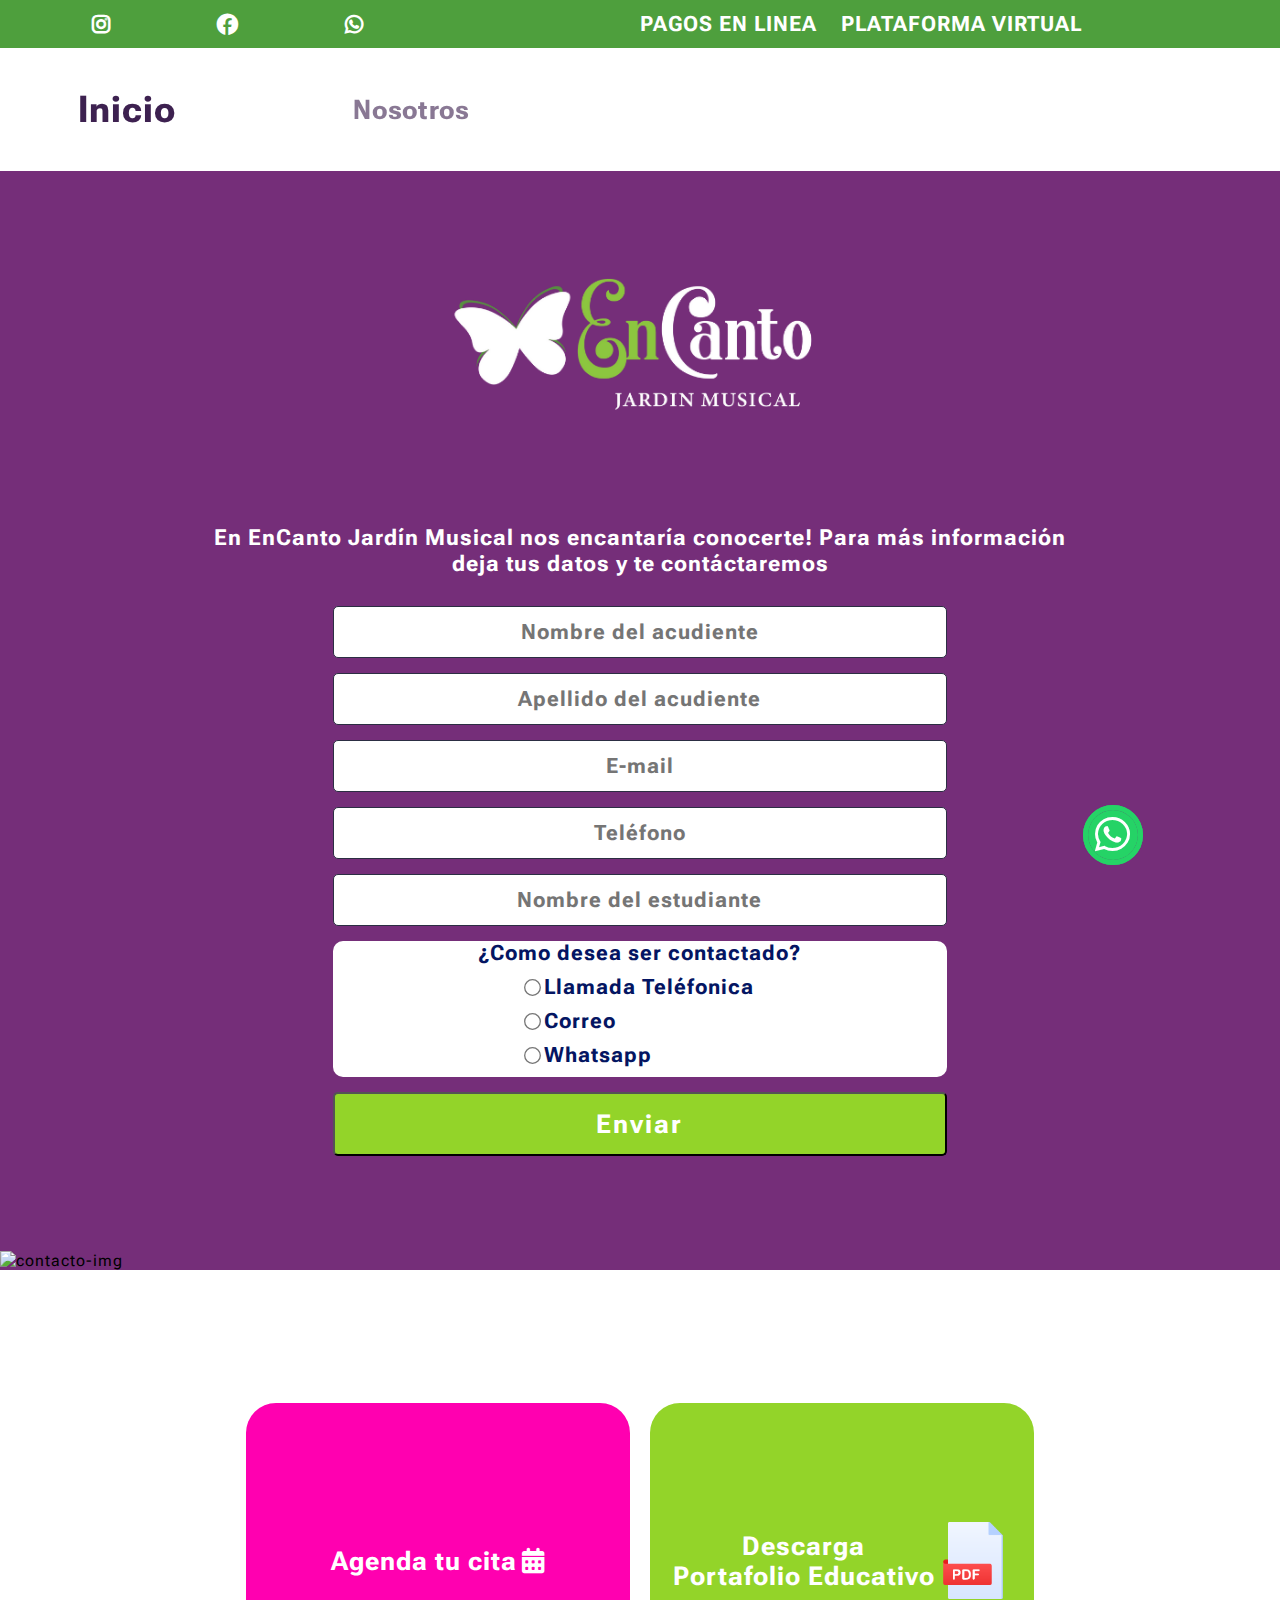
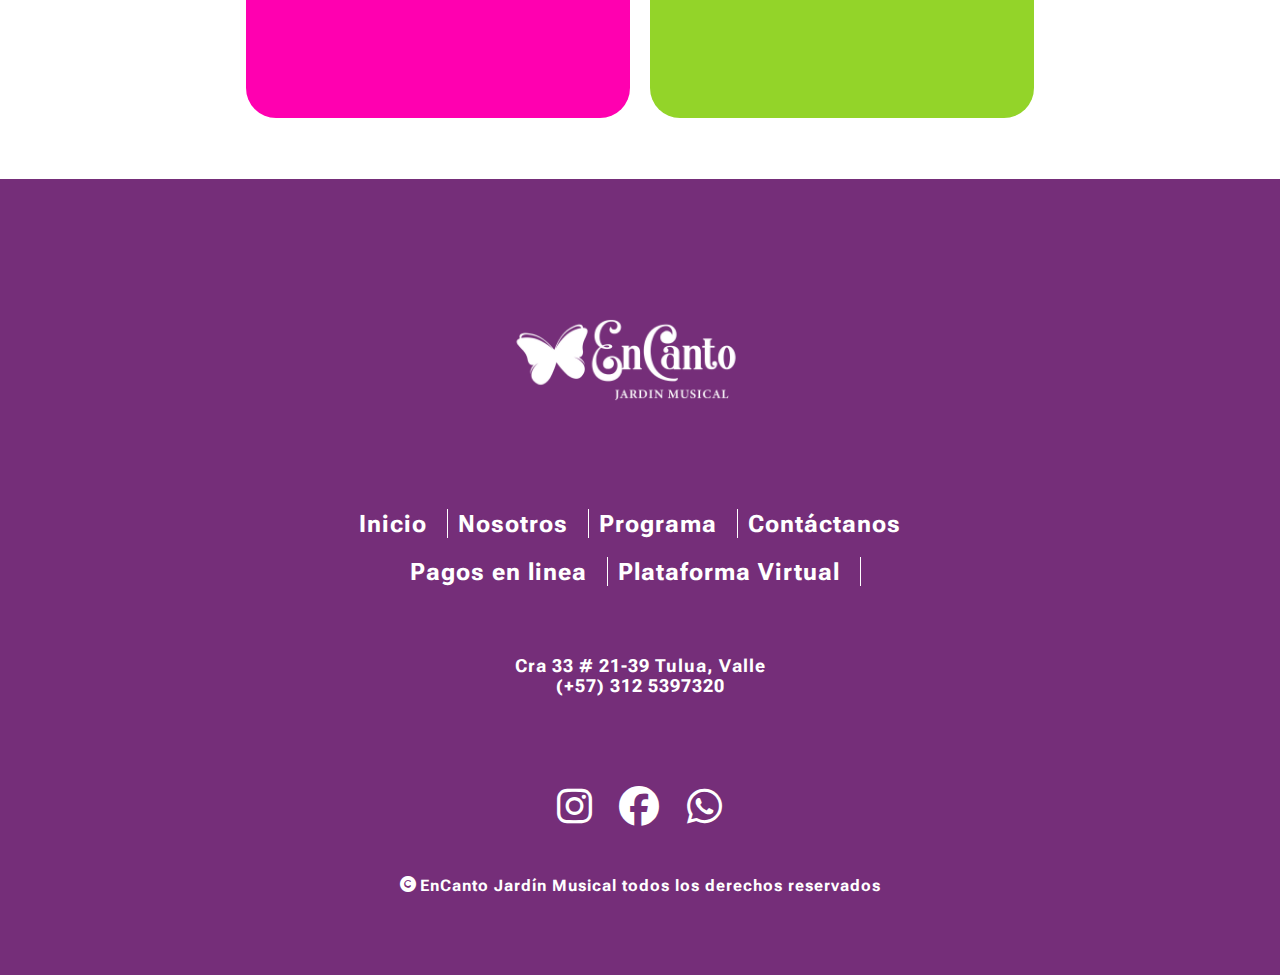
==== contactanos.html @ 1eb014da "addin accent to a few texts" ====
<!DOCTYPE html>
<html lang="en">
<head>
   <meta charset="UTF-8">
   <meta http-equiv="X-UA-Compatible" content="IE=edge">
   <meta name="viewport" content="width=device-width, initial-scale=1.0">
   <title>Contactanos</title>
   <link rel="icon" type="image/png" href="/imgs/icon/a-b-c.png"/>
   <link rel="stylesheet" href="https://cdnjs.cloudflare.com/ajax/libs/font-awesome/6.1.1/css/all.min.css">
   <link rel="stylesheet" href="sytles_menu.css">
</head>
   <body>
      <!-- Header  -->
      <header id="header">
         <div id="burger-menu" class="burger-menu">
            <i id="icon-bars" class="fa-solid fa-bars"></i>
         </div>
         <div class="icons">
            <i class="social-net instagram fa-brands fa-instagram"></i>
            <i class="social-net facebook fa-brands fa-facebook"></i>
            <i class="social-net whatsapp fa-brands fa-whatsapp"></i>
         </div>
         <div class="text-header">
            <a href="https://www.zonapagos.com/basica/" target="_blank">PAGOS EN LINEA</a>
            <a href="/plataforma_virtual.html">PLATAFORMA VIRTUAL</a>
         </div>
      </header>

      <!--Burger Menu  -->
      <div class="burger-container">
         <div class="burger-menu-container">
            <div class="icon-x">
               <i id="icon-x" class="fa-solid fa-xmark"></i>
            </div>
            <div id="img-brg-menu" class="img-brg-menu"></div>
            <div class="menu">
               <ul>
                  <li>
                     <a id="home" href="/">Inicio</a>
                  </li>
                  <li>
                     <a href="/nosotros.html">Nosotros</a>
                  </li>
                  <li>
                     <a href="/programa.html">Programa</a>
                  </li>
                  <li>
                     <a href="/contactanos.html">Contáctanos</a>
                  </li>
               </ul>
            </div>
         </div>
      </div>

      <!-- Whatsapp Btn -->
      <div class="wsp">
         <a id="whatsapp-link" href="" target="_blank">
            <i class="fa-brands fa-whatsapp"></i>
         </a>
      </div>

      <!-- Content -->
      <div class="main-container">
         <!---------- Big menu only for big screens ------->
         <div class="big-menu">
            <ul>
               <li class="bg-li">
                  <a class="bg-menu" href="/">Inicio</a>
               </li>
               <li class="bg-li">
                  <a class="bg-menu" href="/nosotros.html">Nosotros</a>
               </li>
               <li class="bg-li">
                  <a class="bg-menu" href="/programa.html">Programa</a>
               </li>
               <li class="bg-li">
                  <a class="bg-menu" href="/contactanos.html">Contáctanos</a>
               </li>
            </ul>
         </div>
         <!-- ------------------------------------------- -->
         <div class="second-container">
            
            <!-- Contact us Content -->
            <div class="contact-container">
               <div id="contact" class="contact">
                  <div class="img-containter">
                     <div class="logo-image"></div>
                     <p>
                        En EnCanto Jardín Musical nos encantaría conocerte!
                        Para más información deja tus datos y te contáctaremos
                     </p>
                  </div>
                  <div id="modal-container" class="hide-modal modal-container">
                     <div class="modal">
                        El formulario se ha enviado exitosamente!
                        <i id="close-modal" class="fa-solid fa-circle-xmark"></i>
                     </div>
                  </div>
                  <form id="form-contact" method="post">
                     <input type="hidden" name="_captcha" value="false">
                     <input class="data-input" type="text" name="Nombre del acudiente" placeholder="Nombre del acudiente">
                     <input class="data-input" type="text" name="Apellido del acudiente" placeholder="Apellido del acudiente">
                     <input class="data-input" type="email" name="Email" placeholder="E-mail">
                     <input class="data-input" type="text" name="Teléfono" placeholder="Teléfono">
                     <input class="data-input" type="text" name="Nombre del estudiante" placeholder="Nombre del estudiante">
                     <div class="how-to-contact">
                        <label class="label-contact" name="label-contact">¿Como desea ser contactado?</label>
                        <div class="options-container">
                           <ul>
                              <li>
                                 <input type="radio" name="contatarme via" value="Llamada Teléfonica">
                                 <span>Llamada Teléfonica</span>
                              </li>
                              <li>
                                 <input type="radio" name="contatarme via" value="Correo">
                                 <span>Correo</span>
                              </li>
                              <li>
                                 <input type="radio" name="contatarme via" value="Whatsapp">
                                 <span>Whatsapp</span>
                              </li>
                           </ul>
                        </div>
                     </div>
                     <button >Enviar</button>
                  </form>
                  <div class="img2-container">
                     <img src="/imgs/concatanos_imgs/contacto.png" alt="contacto-img">
                  </div>
               </div>
               <div class="btns-container">
                  <div id="schedule-date" class="schedule-date">
                     <a href="https://encanto.nececitas.com" target="_blank">
                        Agenda tu cita
                        <i class="fa-solid fa-calendar-days"></i>
                     </a>
                  </div>
                  <div class="sec-protocol">
                     <a id="pdf-link" class="manual" target='_blank' href="">
                        Descarga <br> Portafolio Educativo
                        <img class="manual pdf" src="/imgs/pdf.png" alt="pdf-img">
                     </a>
                  </div>
               </div>
            </div>

            <footer>
               <div class="logo-footer-cont">
                  <img class="logo-footer" src="imgs/logo_blanco.png" alt="logo">
               </div>
               <div class="menu-footer">
                  <a href="/">Inicio</a>
                  <div class="separator"></div>
                  <a href="/nosotros.html">Nosotros</a>
                  <div class="separator"></div>
                  <a href="/programa.html">Programa</a>
                  <div class="separator"></div>
                  <a href="/contactanos.html">Contáctanos</a>
               </div>

               <div class="options">
                  <a target="_blank" href="https://www.zonapagos.com/">Pagos en linea</a>
                  <div class="separator"></div>
                  <a href="/plataforma_virtual.html">Plataforma Virtual</a>
                  <div class="separator"></div>
               </div>

               <div class="address">
                  <p>Cra 33 # 21-39 Tulua, Valle<br>(+57) 312 5397320</p>
               </div>

               <div class="social">
                  <div class="social-icons">
                     <i class="social-net instagram fa-brands fa-instagram"></i>
                     <i class="social-net facebook fa-brands fa-facebook"></i>
                     <i class="social-net whatsapp fa-brands fa-whatsapp"></i>
                  </div>
               </div>

               <div class="copyright">
                  <i class="fa-solid fa-copyright"></i>
                  <span>EnCanto Jardín Musical todos los derechos reservados</span>
               </div>
            </footer>

         </div>
      </div>

      <script>
         //Reading a PDF document 
         const divPdf = document.getElementsByClassName('sec-protocol')[0]
         const pdfLink = document.getElementById('pdf-link')

         fetch('/manual/PortafolioEncanto.pdf') .then(result => result.blob()) .then(pdf => {
         pdfLink.href= URL.createObjectURL(pdf)
         })

         divPdf.addEventListener('click', (e) => {
            const element = e.target
            if(element.classList.contains('manual')){
               pdfLink.click()
            }
         })

         //Send form by mail
         const form = document.getElementById('form-contact')
         const url = 'https://formsubmit.co/ea1b3a4003d31f85661ca395d39818d4'
         const modalWind = document.getElementById('modal-container')
         const closeIcon = document.getElementById('close-modal')

         closeIcon.addEventListener('click', () => {
            gsap.to(".modal-container", {opacity: 0, ease: "slow(0.7, 0.7, false)", duration:1})

            setTimeout(() => {
               modalWind.classList.add('hide-modal') //For Allow to run the above gsap animation
            },2000)
         })

         form.addEventListener('submit', (e) => {
            e.preventDefault()
            const formToSend = new FormData(form)
            const inputs = Array.from(form.querySelectorAll('.data-input')) 
            const valInput1 = inputs[0].value
            const valInput2 = inputs[1].value
            const valInput3 = inputs[2].value
            const valInput4 = inputs[3].value
            const valInput5 = inputs[4].value

            if (valInput1 === '' || valInput2 === '' || valInput3 === '' || valInput4 === '' || valInput5 === ''){
               alert('Debe completar todos los campos del formulario')
            }else{
               fetch(url, {method:'POST', body:formToSend})
               form.reset()
               modalWind.classList.remove('hide-modal')
               gsap.to(".modal-container", {opacity: 1, ease: "slow(0.7, 0.7, false)", duration:1})
               return false
            }
         })
      </script>

      <script src="https://cdnjs.cloudflare.com/ajax/libs/gsap/3.9.1/gsap.min.js"></script>
      <script src="script_menu.js"></script>
   </body>
</html>
---- sytles_menu.css ----
@import url('https://fonts.googleapis.com/css2?family=Roboto&family=Roboto+Flex:opsz,wght@8..144,200&display=swap');

*{
    margin: 0;
    padding: 0;
    box-sizing: border-box;
    font-family: 'Roboto Flex', sans-serif;
    letter-spacing: 1px;
}


/* Header */

header{
    width: 100%;
    padding: 10px;
    background-color: #4E9F3D;
    display: flex;
    justify-content: space-around;
    align-items: center;
}


header .icons i{
    font-size: 0.8em;
    margin-right: 5px;
    font-weight: bold;
    color: white;
    transition: all 0.3s;
}


.text-header{
    width: 60%;
    display: flex;
    justify-content: space-between;
    flex-wrap: wrap;
}

.icons{
    display: flex;
    justify-content: space-around;
    width: 30%;
}

.text-header a{
    margin-right: 10px;
    margin-left: 10px;
    padding: 2px;
    font-size: 0.6em;
    color: white;
    font-weight: bold;
    transition: all 0.3s;
}


header .icons, header .text-header, header .burger-menu:hover{
    cursor: pointer;
}

/* Big Menu only for big screens */

.big-menu{
    width: 100%;
    margin-top:40px;
    margin-bottom:40px;
    display: flex;
    justify-content:center;
    display: none;
}

.big-menu ul{
    width: 100%;
    display: flex;
    justify-content: space-around;
    list-style: none;
}

.big-menu ul li a{
    font-size: calc(1.5em + 1vw);
    font-weight: bold;
    color: #230338;
    opacity: 0;
}

.big-menu ul li {
    position: relative;
    display: inline-block;
    transform: scale(0);

}

.big-menu ul li:after {
    content: "";
    position: absolute;
    left:0;
    top: 100%;
    width: 0;
    height: 2px;
    background-color: #A91079;
    transition: width .5s ease-in-out;
}

.big-menu ul li:hover:after {
    width: 100%;
}

.big-menu ul li a:hover {
    color: #A91079;
}


/* Burger Menu */

.burger-menu{
    width: 10%;
}

.burger-menu > i{
    font-size: 1em;
    margin-right: 10px;
    font-weight: bold;
    color: white;
}

.burger-container{
    width: 90%;
    min-height: 100vh;
    display: flex;
    justify-content:center;
    align-items:center;
    position:fixed;
    z-index: 20;
    top:0;
    transform: translateX(-100%)
}

.burger-menu-container{
    width: 100%;
    height: 100vh;
    background-color: white;
}

.icon-x {
    width: 100%;
    font-size: 2.5em;
    padding-right:15px;
    display: flex;
    justify-content: flex-end;
}

.img-brg-menu{
    width: 100%;
    height: 10em;
    background-image: url(/imgs/logo.png);
    background-size: contain;
    background-repeat: no-repeat;
    background-position: center center;
}

.menu{
    width:100%;
}

.menu ul {
    list-style: none;
}

.menu ul li a {
    margin-left: 40px;
    font-size: 1.7em;
    font-weight: 600;
    color: #4D4C7D;
}

.menu ul li{
    margin-top: 20px;
}

/* Whatsapp Button */
.wsp{
    display: flex;
    justify-content: center;
    align-items: center;
    height: 50px;
    width: 50px;
    background-color: #25D366;
    border-radius: 50%;
    text-align: center;
    font-size: 40px;
    position: fixed;
    top: 90%;
    left: 85%;
    z-index: 10;
}


a:link, a:visited, a:active{
    color: white;
    text-decoration: none;
    cursor:pointer;
    z-index: 1;  
}

.wsp::before, .wsp::after {
    content:"";
    position:absolute;
    top: 50%;
    left: 50%;
    transform:translate(-50%, -50%);
    width: 50px;
    height: 50px;
    border: 5px solid #25D366;
    border-radius: 50%;
    animation: latido linear 3s infinite;
}

.wsp a:hover{
    color: black;
}

.wsp::after {
    animation-delay: -1.5s;
}

@keyframes latido {
    0% { width:50px; height:50px; border: 3px solid #25D366; }
    100% { width:70px; height:70px; border: 10px solid transparent; }
}


/* main container */

.main-container{
    display: flex;
    justify-content:center;
    align-items: flex-start;
    flex-wrap: wrap;
    width: 100vw;
    height: 100vh;
}



/* Second-container */

.second-container {
    width: 100%;
    height: 100%;
    display: flex;
    justify-content: center;
    align-items: center;
    flex-wrap: wrap;
}



/* Banner */

.banner {
    width: 100%;
    object-fit: contain;
    margin-bottom: 70px;
}


/*------------------ About Us HTML file -----------------------*/


.about-container {
    width: 100%;
    display: flex;
    justify-content:center;
    flex-wrap: wrap;
    margin-top: 90px;
}

.about-container img{
    width: 100%;
    object-fit: contain;
    margin-bottom: 100px;

}

/*---------------------- Programs HTML file --------------------*/

.program-container{
    width: 100%;
    display: flex;
    justify-content:center;
    flex-wrap: wrap;
}

/* Image */

.program-container img{
    margin-top: 80px;
    width: 100%;
    object-fit: contain;
    margin-bottom: 80px;
}

/* Acordion menu */

.accordion-menu{
    width: 100%;
    display: flex;
    justify-content:center;
    align-items:center;
    flex-wrap: wrap;
}

.accordion{
    height: 40px;
    transition: 0.4s;
    border: none;
    outline: none;
    font-size: 1em;
    font-weight: bold;
    margin-bottom: 10px;
    display:flex;
    align-items:center;
    width: 90%;
    border-radius: 10px;
    color: white;
    background-color: #a81daf;
    cursor: pointer;
}


.accordion-menu .active-btn{
    background-color: #93d429;
    color: white;
}

.panel {
    background-color: white;
    max-height: 0;
    overflow: hidden;
    transition: max-height 0.5s ease-out;
    margin-bottom: 20px;
    display: flex;
    justify-content:center;
}

.panel p{
    width: 80%;
    color: #7a7a7a;
}

.accordion i {
    margin-right: 5px;
    margin-left: 5px;
}

/* Images in columns */

.col-imgs{
    margin-top: 50px;
    width: 100%;
    display: flex;
    align-items: center;
    flex-direction: column;
    margin-bottom: 150px;

}

.col-imgs img, .col-imgs video {
    max-width: 30em;
    max-height: 30em;
    width: 70%;
    height: 70%;
    object-fit: cover;
    margin-bottom: 30px;
    border-radius: 30px;
}


/*--------------------------------- Contact us --------------------------------------*/

.contact-container{
    width: 100%;
    display: flex;
    justify-content:center;
    flex-wrap: wrap;
}

/* logo and paragrh */
.contact{
    width: 100%;
    min-height: 40vh;
    display: flex;
    justify-content:center;
    flex-wrap: wrap;
    margin-bottom: 80px;
    position: relative;
    background-color: #752e79;
}

.img-containter{
    width: 100%;
    display: flex;
    justify-content:center;
    align-items: center;
    flex-direction: column;
    margin-bottom: 30px;

}

.logo-image{
    width: 65%;
    background-image: url(/imgs/concatanos_imgs/logo_contactanos.png);
    background-repeat: no-repeat;
    background-position:center center;
    background-size:cover;
    height:calc(15em + 1vw);
}

.img-containter p{
    width: 70%;
    color: white;
    font-weight: bold;
    text-align: center;
    font-size:calc(0.6em + 1vw);
}


/* form contact */
.contact form{
    width: 80%;
    display: flex;
    align-items: center;
    flex-direction: column;
    margin-bottom: 50px;
}

.contact form input{
    margin-bottom: 15px;
    color: #041562;
    font-weight: bold;
    font-size: calc(0.5em + 1vw)
}

form button{
    width: 80%;
    height: 3em;
    border-radius: 5px;
    background-color: #93d429;
    color: white;
    font-size: calc(0.8em + 1vw);
    font-weight: bold;
    letter-spacing: 2px;
    cursor: pointer;
}

.contact form .data-label{
    font-size: calc(3em + 4vw);
    font-weight: bold;
    color: #3E497A;
    text-align: center;
}

.data-input{
    width: 80%;
    height: 3em;
    text-align: center;
    background-color: white;
    border-radius: 5px;
    border: 1.5px solid #2C2E43;
}

.data-input:focus{
    background-color: #E8E6E6;
    color: #2C2E43;
}

.how-to-contact{
    width: 80%;
    background-color: white;
    border-radius: 10px;
    margin-bottom: 15px;
    display: flex;
    align-items:center;
    flex-direction: column;
}

.options-container{
    width: 90%;
    display: flex;
    flex-direction: column;
    align-items:center;
    margin-top: 10px;
}

.options-container ul{
    list-style: none;
}

.options-container ul li span, .how-to-contact .label-contact{
    font-size: calc(0.5em + 1vw);
    font-weight: bold;
    color: #041562;
} 

input[type='radio'] { 
    transform: scale(1); 
}

/* Modal Window */

.modal-container{
    display: flex;
    justify-content:center;
    align-items:center;
    background-color: rgba(0,0,0,0.8);
    width:100vw;
    height:100%;
    position: fixed;
    z-index: 20;
    top: 0;
    left: 0;
    opacity: 0;
    
}
.modal{
    max-width: 80%;
    height: 40%;
    background-color:white;
    padding: 20px;
    font-size: calc(1em + 1vw);
    display:flex;
    justify-content:center;
    align-items:center;
    flex-direction:column;
    border-radius: 40px;
    font-weight: bold;
    color: #064663;
}

.modal i{
    margin-top: 40px;
    font-size: calc(1.7em + 1vw);
    cursor: pointer;
    color: red;
}

.hide-modal{
    display: none;
}


/* Second image */
.img2-container {
    margin-top: calc(2em + 1vw);
    width: 100%;
}

.img2-container img{
    width: 100%;
}

/* schedule date */

.btns-container{
    width: 100%;
    display: flex;
    justify-content:center;
    flex-wrap: wrap;
    margin-bottom: calc(3em + 1vw);
    margin-top: calc(1em + 1vw);
}

.schedule-date{
    display: flex;
    justify-content:center;
    align-items:center;
    width: 100%;
    height: 5vh;
    text-align: center;
    margin-top: 25px;
}

.schedule-date a{
    width: 95%;
    height: 6vh;
    border-radius: 10px;
    background-color: #FF00B0;
    text-decoration: none;
    display: flex;
    justify-content:center;
    align-items:center;
    color: white;
    font-weight: bold;
    font-size: calc(0.8em + 1vw)
}

.schedule-date a i{
    margin-left: 5px;
}

/* security protocol */

.sec-protocol{
    display: flex;
    justify-content:center;
    align-items:center;
    flex-wrap: wrap;
    width: 95%;
    height: 35vh;
    text-align: center;
    margin-top: 25px;
    position: relative;
}

.sec-protocol a{
    width: 100%;
    height: 100%;
    border-radius: 10px;
    background-color: #93D429;
    text-decoration: none;
    display: flex;
    justify-content:center;
    align-items:center;
    flex-wrap: wrap;
    color: white;
    font-weight: bold;
    font-size: calc(0.8em + 1vw);
    padding:10px;
}

.sec-protocol .pdf{
    width: 3em;
    height: 3em;
    cursor: pointer;
}

.sec-protocol .logo{
    width: 8em;
    height: 6em;
    margin-left: 5px;
    cursor: pointer;

}

/*--------------------------- plataforma virtual ----------------------------*/

.virtual-container{
    width: 100%;
    display: flex;
    justify-content: center;
    flex-wrap: wrap;
}

.virtual-logo{
    width: 100%;
    display: flex;
    justify-content:center;
    align-items: center;
    flex-direction: column;
}

.virtual-logo img {
    max-width: 70%;
    object-fit: contain;
    margin-top: 50px;
}

.paragraph-container{
    width: 100%;
    text-align: center;
    font-size: calc(0.7em + 1vw);
    font-weight: bold;
    margin-bottom: 40px;
}

.apps-logo{
    width: 100%;
    display:flex;
    justify-content:center;
    margin-bottom: 50px;

}

.apps-logo #googleplay{
    width: 50%;
    display:flex;
    justify-content:center;
}


.apps-logo #appstore{
    width: 50%;
    display:flex;
    justify-content:center;
}

.apps-logo img{
    width: 80%;
}

.img-cuaderno-rojo{
    width: 100%;
    display:flex;
    justify-content:center;
    margin-bottom: 90px;
}

.img-cuaderno-rojo img{
    max-width: 95%;
}

.videos-cuaderno-rojo{
    width: 100%;
    display: flex;
    justify-content:center;
    flex-wrap: wrap;
}

.videos-cuaderno-rojo video{
    width: 80%;
    margin-bottom: 100px;
}

/* Footer */

footer {
    width: 100%;
    min-height:40vh;
    background-color: #752e79;
    display: flex;
    flex-wrap: wrap;
    justify-content:center;
}


.logo-footer-cont{
    width: 100%;
    display: flex;
    justify-content:center;
    align-items:center;
    margin-top: 50px;
}

.logo-footer{
    width: calc(25em + 5vw);
    height: auto;
}


.menu-footer{
    width: 100%;
    display: flex;
    justify-content: center;
    align-items: flex-end;
    flex-wrap: wrap;
}

.menu-footer a{
    text-decoration: none;
    margin-top: 20px;
    color: white;
    font-size: calc(0.7em + 1vw);
    font-weight: bold;
    margin-right: 20px;
}

.menu-footer a:hover{
    color: #9eff00;
}

.options{
    width: 100%;
    display: flex;
    justify-content: center;
    align-items: flex-end;
    flex-wrap: wrap;
}

.options a{
    text-decoration: none;
    margin-top: 20px;
    color: white;
    font-size: calc(0.7em + 1vw);
    font-weight: bold;
    margin-right: 20px;
}

.options a:hover{
    color: #9eff00;
}

.address{
    width: 100%;
    margin-top: 70px;
    margin-bottom: 40px;
    color: white;
    font-size: calc(0.3em + 1vw);
    font-weight: bold;
    text-align: center;
    display: flex;
    justify-content:center;
}

.separator{
    height: calc(1em + 1vw);
    border-left: 1px solid white;
    margin-right: 10px;
}


.social{
    width: 100%;
    display: flex;
    justify-content: center;
    margin-top: 50px;
    margin-bottom: 50px;
    font-size: 1.5em;
    color: white;
}

.social-icons{
    width: 40%;
    display: flex;
    justify-content: space-around;
}


.social i:hover{
    color: #9eff00;
    cursor: pointer;
}

.copyright{
    display: flex;
    justify-content:center;
    margin-bottom: 80px;
    width: 90%;
    font-size: calc(0.5em + 1vw);
    font-weight: bold;
    color: white;
}

.copyright i{
    margin-right: 3px;
    font-size: calc(0.5em + 1vw);
}

/*------------------------- Responsive Design by means media queries ---------------------------------------*/

@media screen and (min-width: 801px) {
    
    /*------------- Header ---------------------------*/
    header .icons i{font-size: calc(0.5em + 1vw);}
    .text-header{justify-content: center;}
    .text-header a{font-size:calc(0.5em + 1vw);}
    .burger-menu{display: none;}

    .icons i:hover{
        color: #ffe500;
        transform:scale(1.5);
    }

    .text-header a:hover{
        color: #ffe500;
    }
    
    /*--------------- acordion -------------------------------*/ 
    .accordion{
        height: calc(2em + 1vh);
        font-size: calc(0.6em + 1vw);
        width: 82%;
    }

    .accordion i{
        margin-left: 30px;
    }
    
    .accordion-menu{
        margin-top: 80px;
        margin-bottom: 80px;
    }

    /*--------------- col-imgs -------------------------------*/ 

    .col-imgs{
        margin-top: 90px;
        width: 85%;
        justify-content:center;
        flex-direction: row;
        flex-wrap: wrap;
        flex: 1 1 1;    
    }
    
    .col-imgs img, .col-imgs video {
        max-width: 20em;
        max-height: 20em;
        margin-right: 30px;
    }

    /*--------------- contact us -------------------------------*/ 
    .contact form{width: 60%;}    
    .data-input{height: 2.5em;}
    form button{height: 2.5em;}
    input[type='radio'] {transform: scale(1.3);}
    .logo-image{
        width:50%;
        margin-top: 50px;
        margin-bottom: 50px;
    }

    /*----------- Schedule date ----------------------*/
    .schedule-date{
        width: 30%;
        height: 35vh;
        margin-right: 10px;
    }

    .schedule-date a{
        width: 100%;
        height: 100%;
        border-radius: 30px;
    }

    /*----------- sec-protocol -----------------------*/

    .sec-protocol{
        width: 30%;
        margin-left: 10px;
        border-radius: 20px;
    }

    .sec-protocol a {
        width: 100%;
        border-radius: 30px;
    }

    /*--------------- plataforma virtual -------------------------------*/ 

    .apps-logo img{
        width: 45%;
    }

    /*--------------- footer -------------------------------*/ 

    .logo-footer{
        width: calc(25em + 5vw);
        height: auto;
    }

    .logo-footer-cont p{font-size: calc(1em + 1vw);}

    .big-menu{display:block;}

    .social{font-size: 2.5em;}
    .social-icons{width:15%;}
    
    .copyright i{font-size: calc(0.2em + 1vw);}
    
    .copyright{font-size: calc(0.2em + 1vw);}

}
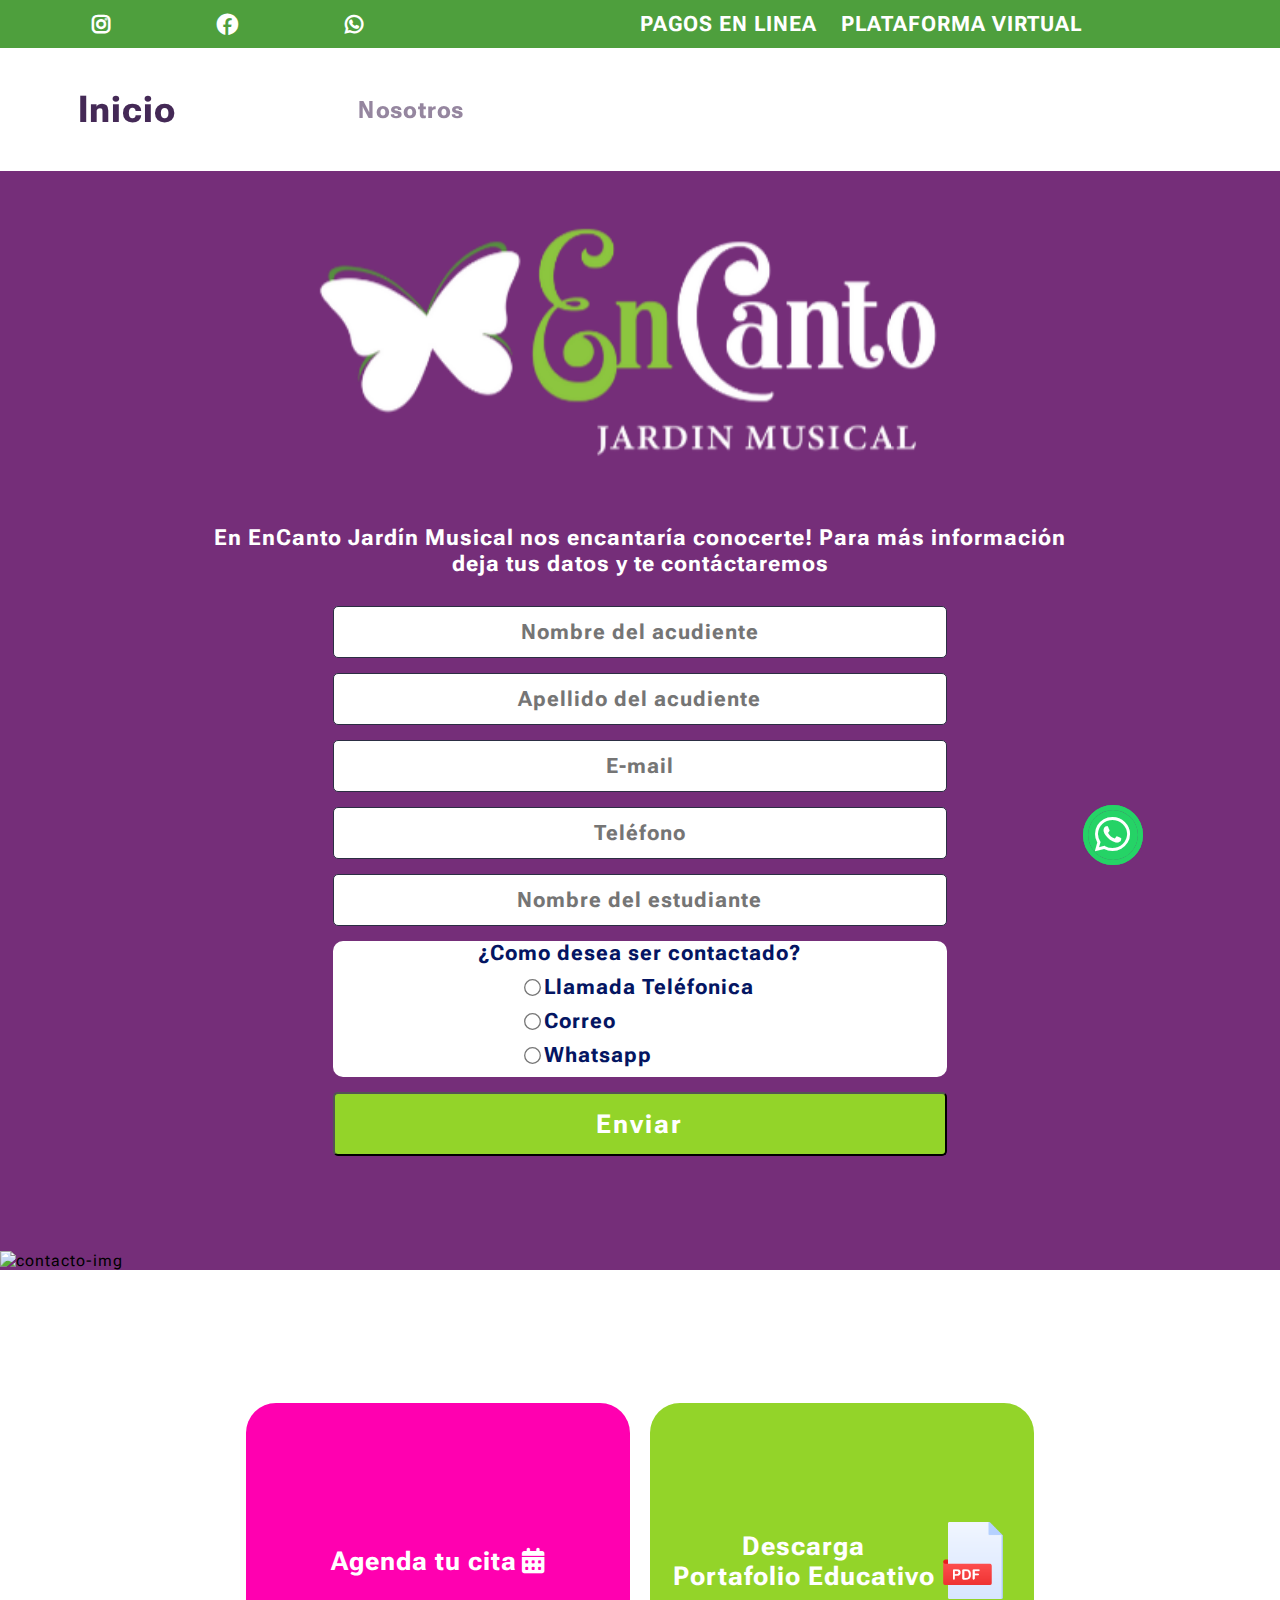
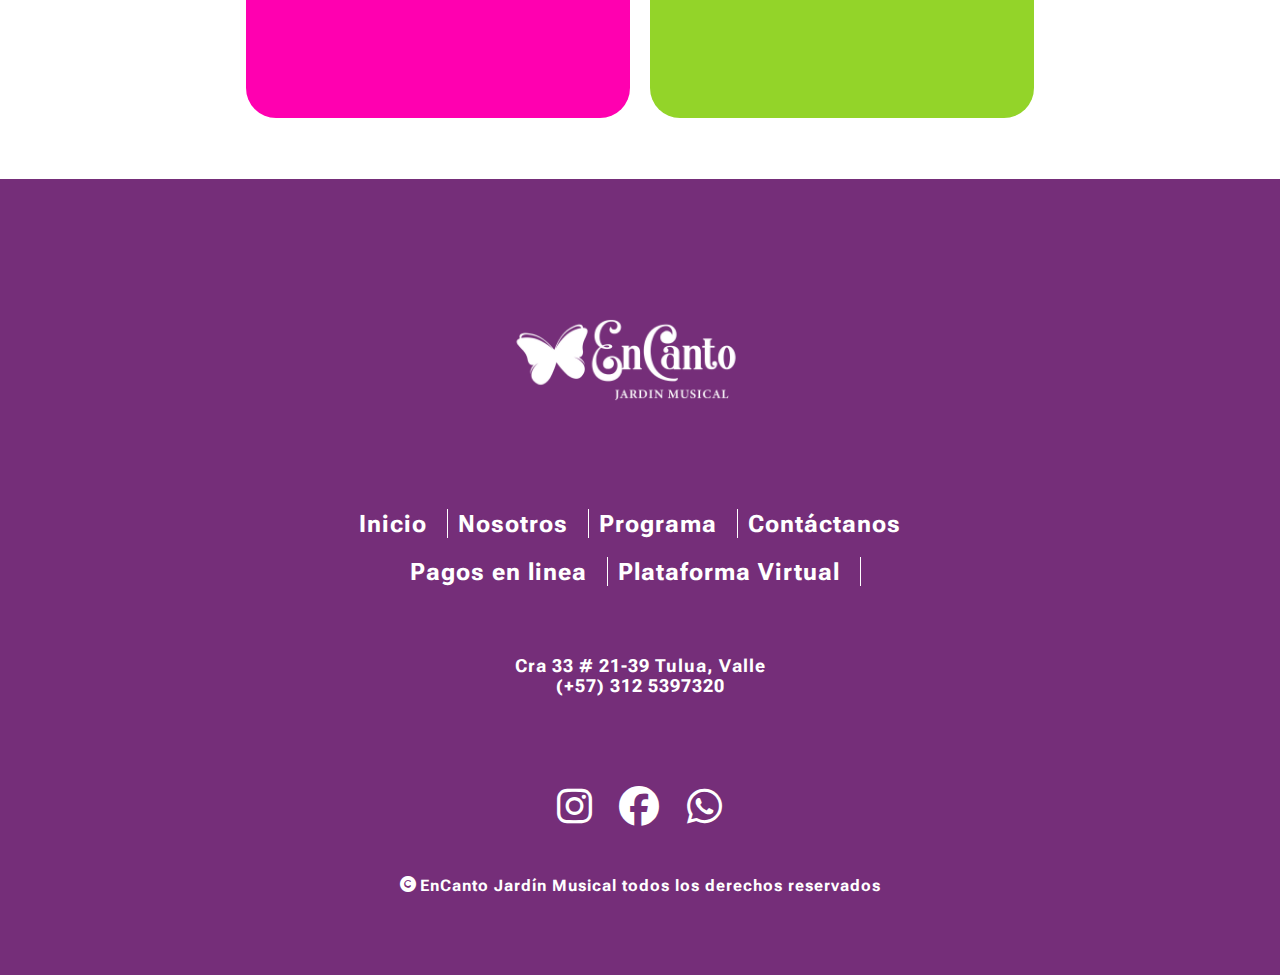
==== commit e211a026: "adding some animations part2" ====
--- a/contactanos.html
+++ b/contactanos.html
@@ -126,7 +126,7 @@
                      <button >Enviar</button>
                   </form>
                   <div class="img2-container">
-                     <img src="/imgs/concatanos_imgs/contacto.png" alt="contacto-img">
+                     <img class="contacto-img" src="/imgs/concatanos_imgs/contacto.png" alt="contacto-img">
                   </div>
                </div>
                <div class="btns-container">
@@ -240,7 +240,35 @@
       </script>
 
       <script src="https://cdnjs.cloudflare.com/ajax/libs/gsap/3.9.1/gsap.min.js"></script>
+      <script src="https://unpkg.com/scrollreveal"></script> 
       <script src="script_menu.js"></script>
+      <script>
+         //Animating logo image
+         gsap.fromTo('.logo-image', {scale:2.5}, {scale:1, duration:3})
+
+         //Animating image using scrollreveal
+         ScrollReveal().reveal('.contacto-img', { delay: 1300 })
+
+         //Animating boxes whit rotation
+         const susukiPhrase = document.getElementById('susuki-ph')
+
+         const observer2 = new IntersectionObserver(anim_susuki, {threshold: 1})
+
+         observer2.observe(susukiPhrase)
+
+         function anim_susuki ( entries, observer ) {
+            entries.forEach(( entry ) => {
+               if (entry.isIntersecting) {
+                     // console.log(`This element was intercepted ${entry}`)
+                     setTimeout(() => {
+                        gsap.to(susukiPhrase, {scale: 1, ease: "slow(0.7, 0.7, false)", duration: 2})
+                     }, 500)
+                  observer.unobserve(susukiPhrase) //stop to observe the element strong in order to execute the callback only once
+               }
+            })
+         }
+
+      </script>
    </body>
 </html>
 
--- a/sytles_menu.css
+++ b/sytles_menu.css
@@ -251,6 +251,7 @@
     justify-content: center;
     align-items: center;
     flex-wrap: wrap;
+    /* overflow: hidden; */
 }
 
 
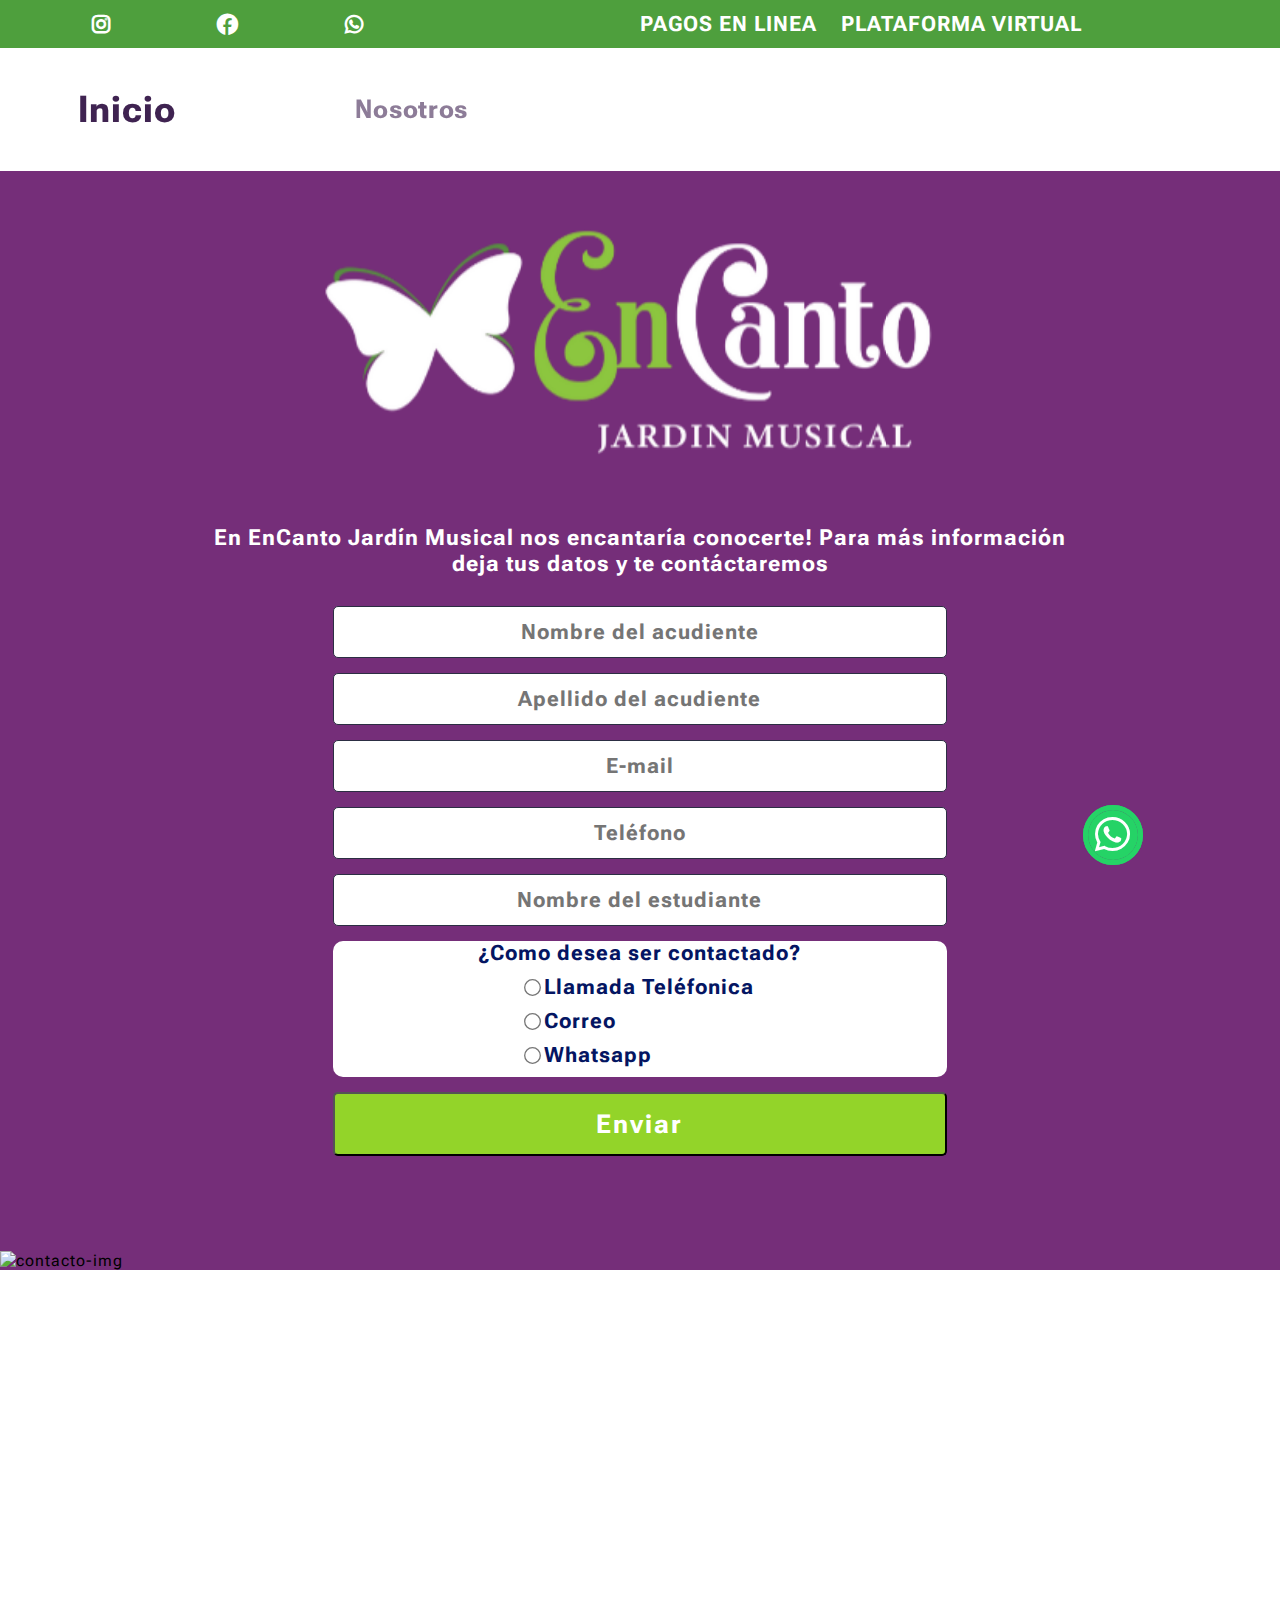
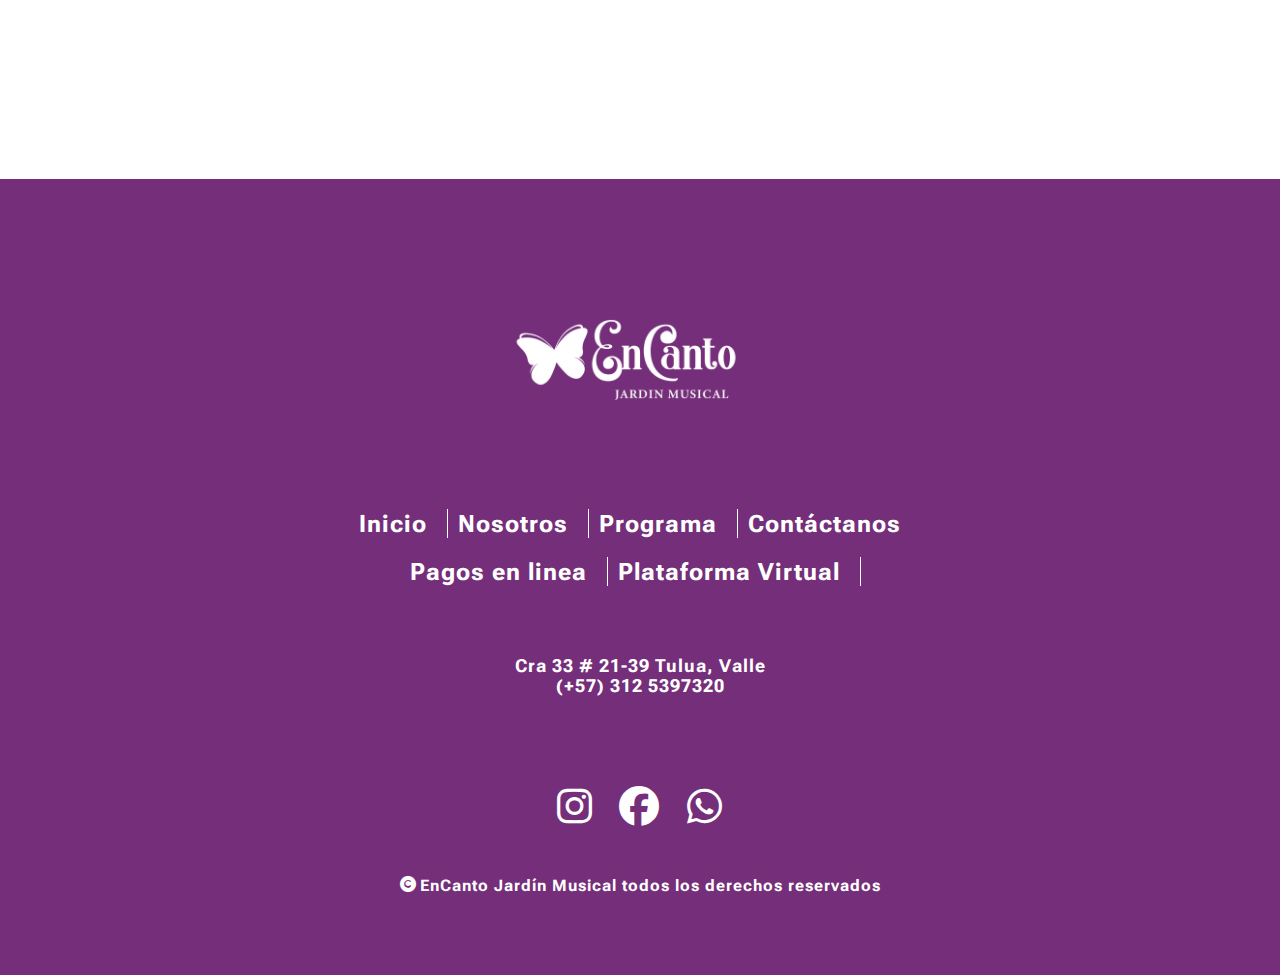
==== commit 09d238e3: "adding animations part3" ====
--- a/contactanos.html
+++ b/contactanos.html
@@ -130,13 +130,13 @@
                   </div>
                </div>
                <div class="btns-container">
-                  <div id="schedule-date" class="schedule-date">
+                  <div id="schedule-date" class="schedule-date box">
                      <a href="https://encanto.nececitas.com" target="_blank">
                         Agenda tu cita
                         <i class="fa-solid fa-calendar-days"></i>
                      </a>
                   </div>
-                  <div class="sec-protocol">
+                  <div id="sec-protocol" class="sec-protocol box">
                      <a id="pdf-link" class="manual" target='_blank' href="">
                         Descarga <br> Portafolio Educativo
                         <img class="manual pdf" src="/imgs/pdf.png" alt="pdf-img">
@@ -145,7 +145,7 @@
                </div>
             </div>
 
-            <footer>
+            <footer id="footer">
                <div class="logo-footer-cont">
                   <img class="logo-footer" src="imgs/logo_blanco.png" alt="logo">
                </div>
@@ -186,6 +186,10 @@
 
          </div>
       </div>
+      
+      <script src="https://cdnjs.cloudflare.com/ajax/libs/gsap/3.9.1/gsap.min.js"></script>
+      <script src="https://unpkg.com/scrollreveal"></script> 
+      <script src="script_menu.js"></script>
 
       <script>
          //Reading a PDF document 
@@ -237,12 +241,7 @@
                return false
             }
          })
-      </script>
-
-      <script src="https://cdnjs.cloudflare.com/ajax/libs/gsap/3.9.1/gsap.min.js"></script>
-      <script src="https://unpkg.com/scrollreveal"></script> 
-      <script src="script_menu.js"></script>
-      <script>
+
          //Animating logo image
          gsap.fromTo('.logo-image', {scale:2.5}, {scale:1, duration:3})
 
@@ -250,24 +249,23 @@
          ScrollReveal().reveal('.contacto-img', { delay: 1300 })
 
          //Animating boxes whit rotation
-         const susukiPhrase = document.getElementById('susuki-ph')
-
-         const observer2 = new IntersectionObserver(anim_susuki, {threshold: 1})
-
-         observer2.observe(susukiPhrase)
-
-         function anim_susuki ( entries, observer ) {
+         const footer = document.getElementById('footer')
+
+         const observer = new IntersectionObserver(anim_box, {threshold: 0.01})
+
+         observer.observe(footer)
+
+         function anim_box ( entries, observer ) {
             entries.forEach(( entry ) => {
                if (entry.isIntersecting) {
-                     // console.log(`This element was intercepted ${entry}`)
+                     console.log(`This element was intercepted ${entry}`)
                      setTimeout(() => {
-                        gsap.to(susukiPhrase, {scale: 1, ease: "slow(0.7, 0.7, false)", duration: 2})
+                        gsap.to('.box', {x:'0%', rotation:360, duration:0.7, stagger:1, opacity:1})
                      }, 500)
-                  observer.unobserve(susukiPhrase) //stop to observe the element strong in order to execute the callback only once
+                  observer.unobserve(footer) //stop to observe the element strong in order to execute the callback only once
                }
             })
          }
-
       </script>
    </body>
 </html>
--- a/sytles_menu.css
+++ b/sytles_menu.css
@@ -640,7 +640,12 @@
     height: 6em;
     margin-left: 5px;
     cursor: pointer;
-
+}
+
+/* For animation of divs sec-protocol and schedule-date */
+.box{
+    transform: translateX(-100%);
+    opacity: 0;
 }
 
 /*--------------------------- plataforma virtual ----------------------------*/
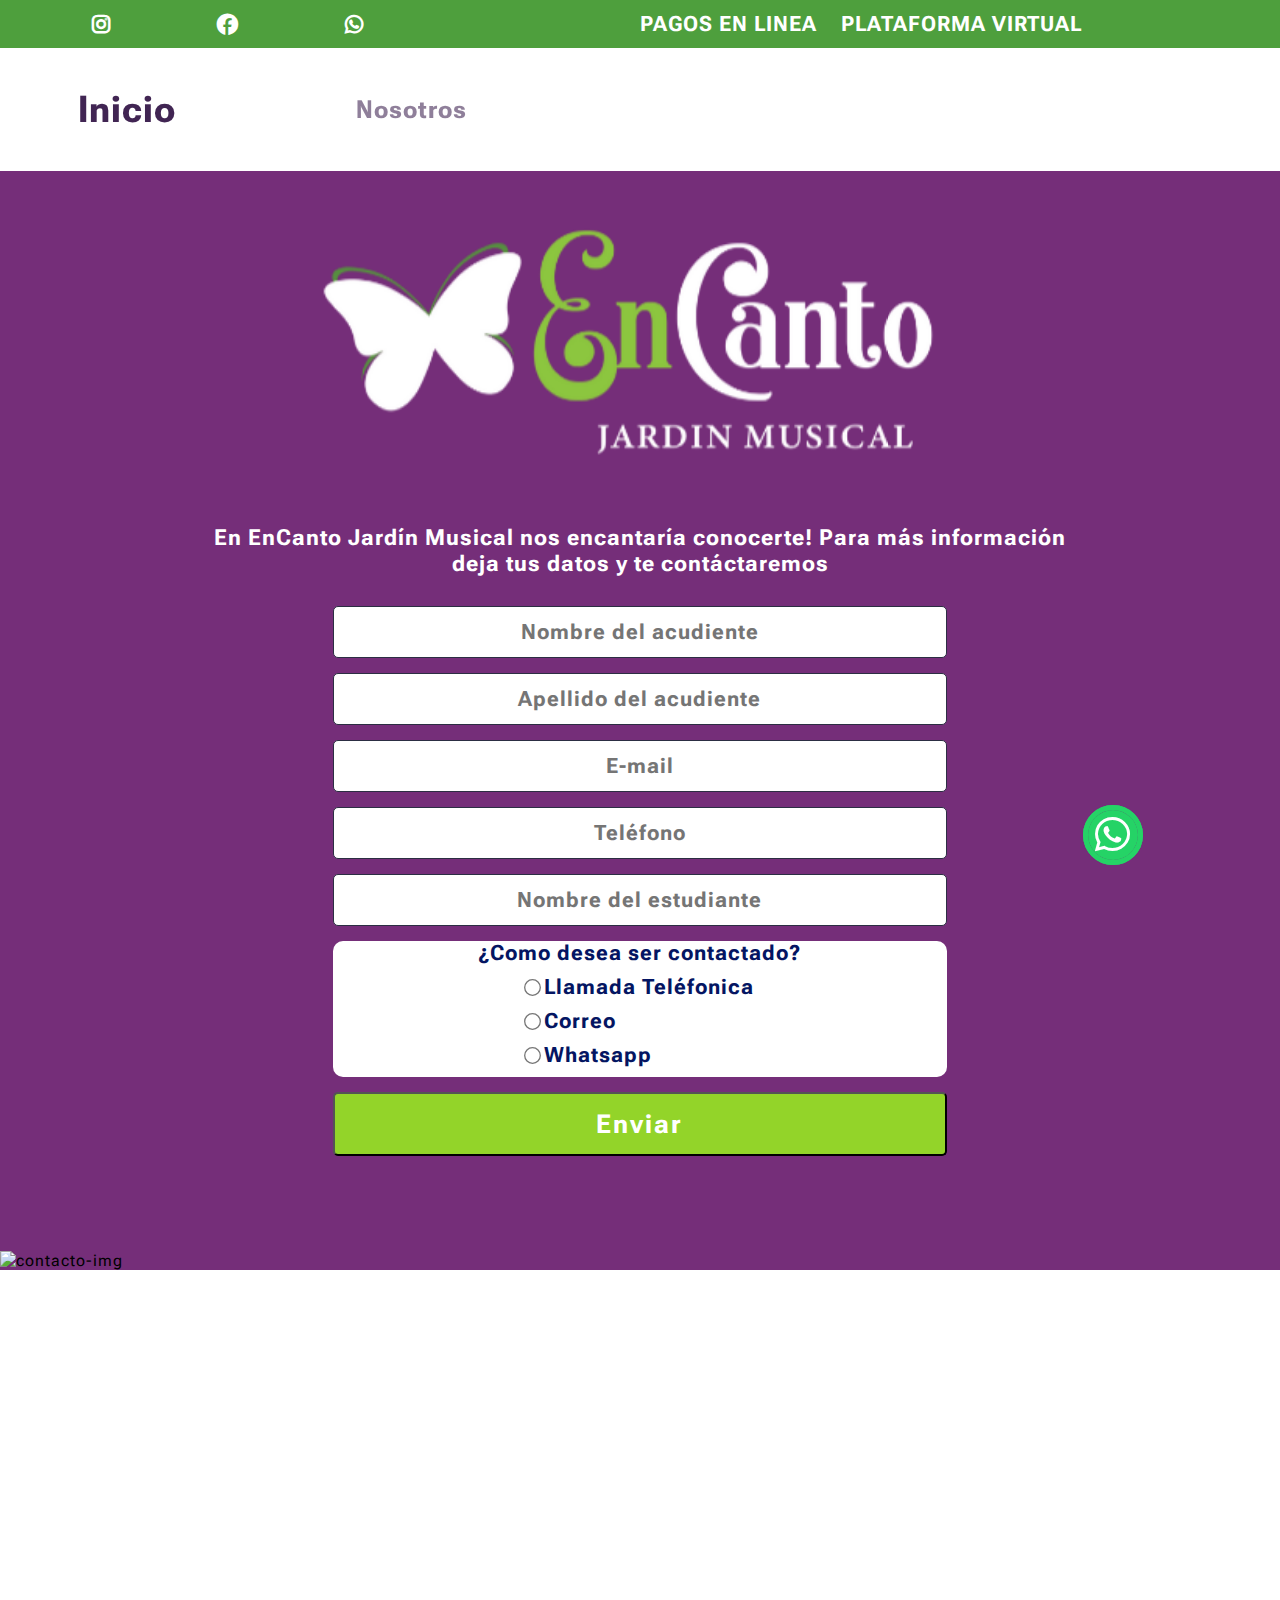
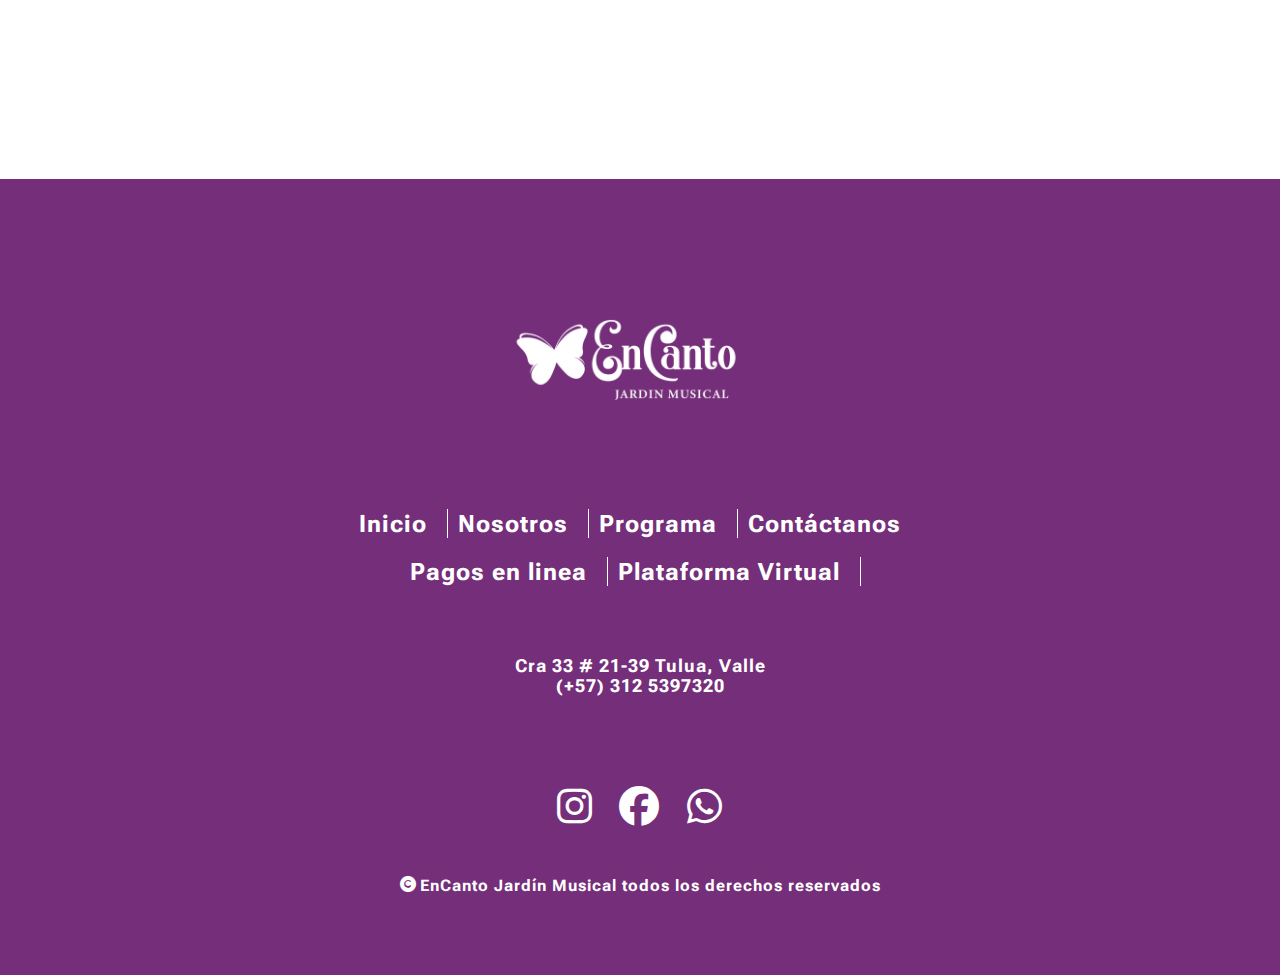
==== commit 31be0d6e: "refactoring contactanos.html" ====
--- a/contactanos.html
+++ b/contactanos.html
@@ -133,13 +133,14 @@
                   <div id="schedule-date" class="schedule-date box">
                      <a href="https://encanto.nececitas.com" target="_blank">
                         Agenda tu cita
-                        <i class="fa-solid fa-calendar-days"></i>
+                        <img class="agenda" src="/imgs/icono_agenda.png" alt="agenda-img">
+                        <!-- <i class="fa-solid fa-calendar-days"></i> -->
                      </a>
                   </div>
                   <div id="sec-protocol" class="sec-protocol box">
                      <a id="pdf-link" class="manual" target='_blank' href="">
                         Descarga <br> Portafolio Educativo
-                        <img class="manual pdf" src="/imgs/pdf.png" alt="pdf-img">
+                        <img class="manual pdf" src="/imgs/icono_pdf.png" alt="pdf-img">
                      </a>
                   </div>
                </div>
--- a/sytles_menu.css
+++ b/sytles_menu.css
@@ -583,7 +583,7 @@
 
 .schedule-date a{
     width: 95%;
-    height: 6vh;
+    height: 15vh;
     border-radius: 10px;
     background-color: #FF00B0;
     text-decoration: none;
@@ -595,8 +595,10 @@
     font-size: calc(0.8em + 1vw)
 }
 
-.schedule-date a i{
-    margin-left: 5px;
+.schedule-date a .agenda{
+    width: 5em;
+    height: 3em;
+    cursor: pointer;
 }
 
 /* security protocol */
@@ -615,7 +617,7 @@
 
 .sec-protocol a{
     width: 100%;
-    height: 100%;
+    height: 15vh;
     border-radius: 10px;
     background-color: #93D429;
     text-decoration: none;
@@ -630,7 +632,7 @@
 }
 
 .sec-protocol .pdf{
-    width: 3em;
+    width: 4.5em;
     height: 3em;
     cursor: pointer;
 }
@@ -670,6 +672,9 @@
     object-fit: contain;
     margin-top: 50px;
 }
+
+/* For animate logo images */
+.logo-VrtPlatfrm{transform: translateX(-100%)}
 
 .paragraph-container{
     width: 100%;
@@ -937,6 +942,7 @@
 
     .sec-protocol a {
         width: 100%;
+        height: 100%;
         border-radius: 30px;
     }
 
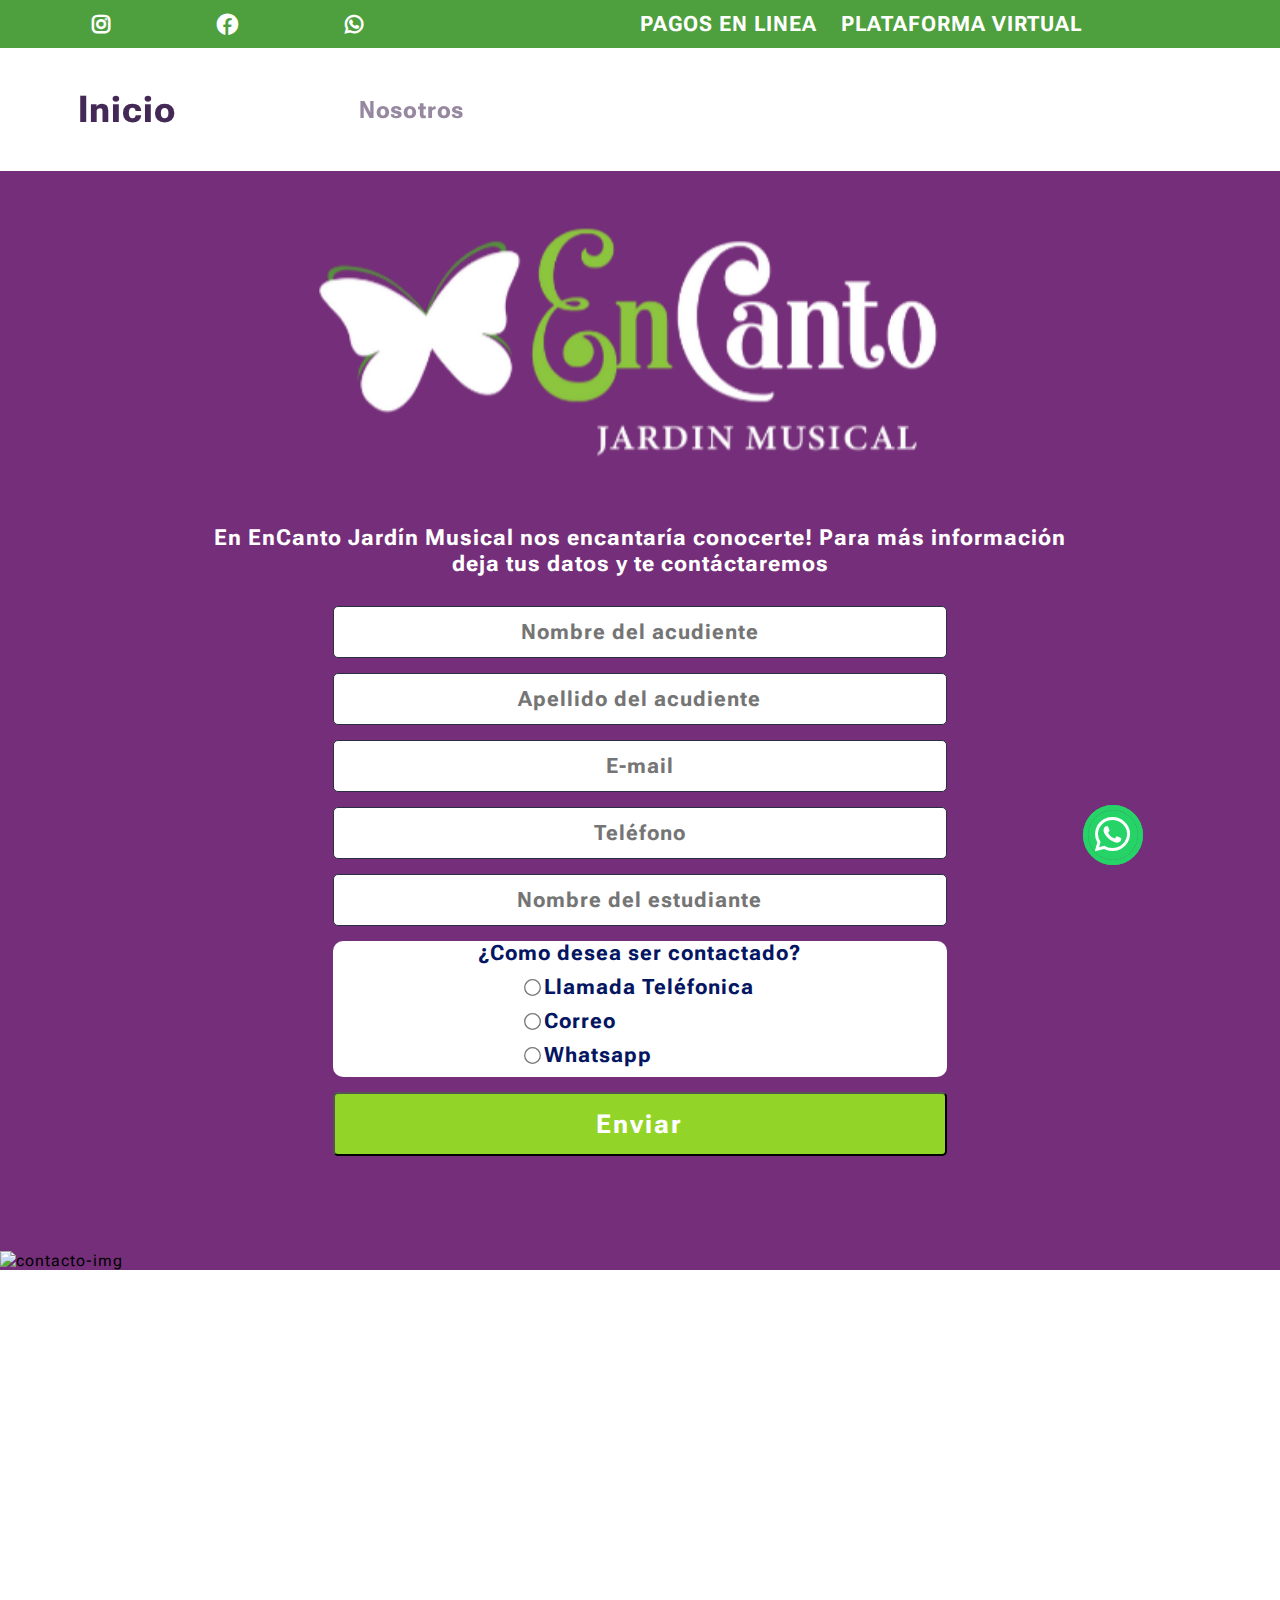
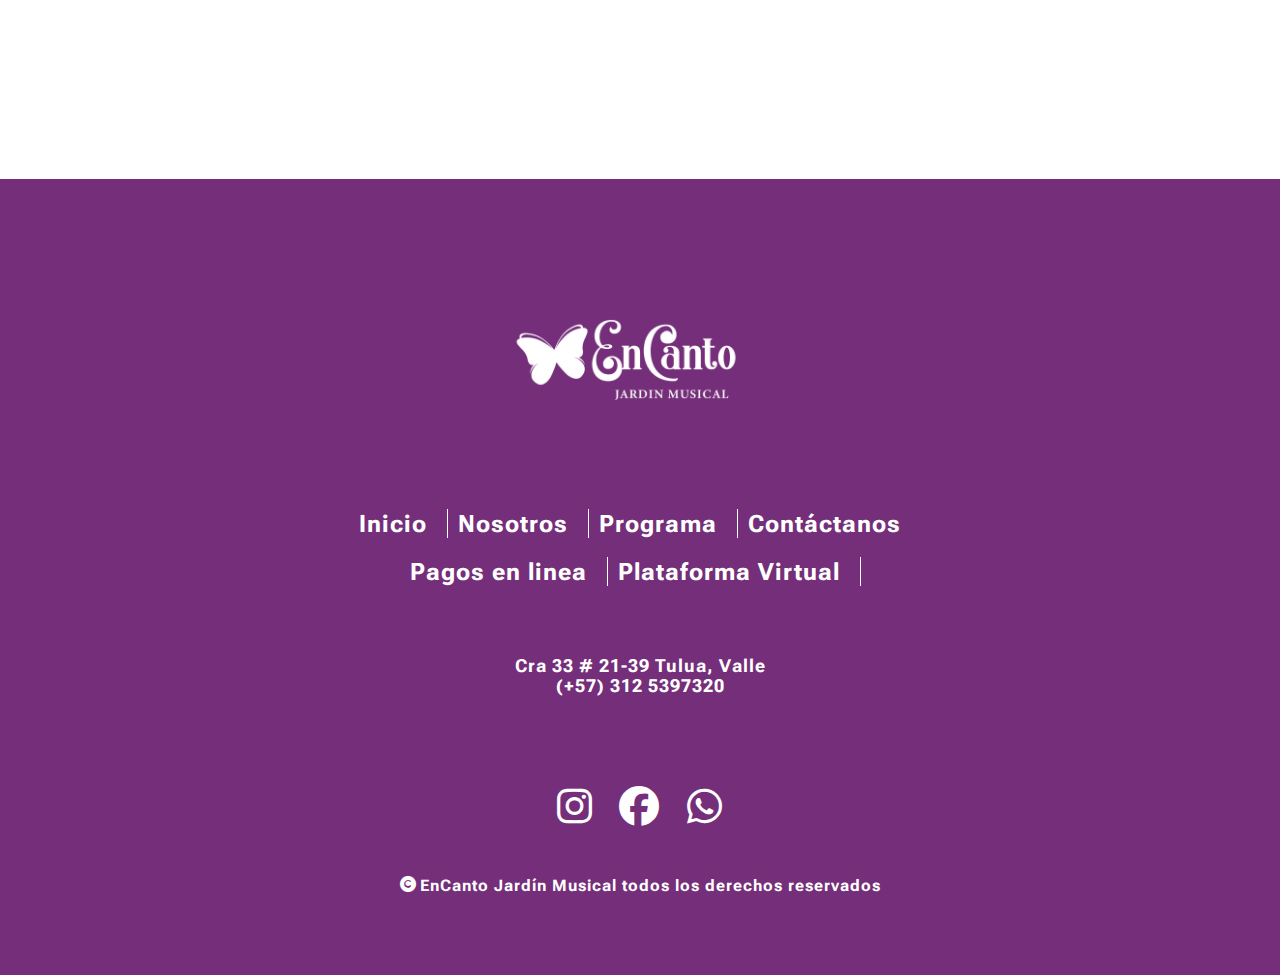
==== commit a47bfc66: "changing email key in contactanos.html" ====
--- a/contactanos.html
+++ b/contactanos.html
@@ -210,7 +210,7 @@
 
          //Send form by mail
          const form = document.getElementById('form-contact')
-         const url = 'https://formsubmit.co/ea1b3a4003d31f85661ca395d39818d4'
+         const url = 'https://formsubmit.co/5ac89ee0cf5c6e5f5cd9964a18e9de5d'
          const modalWind = document.getElementById('modal-container')
          const closeIcon = document.getElementById('close-modal')
 
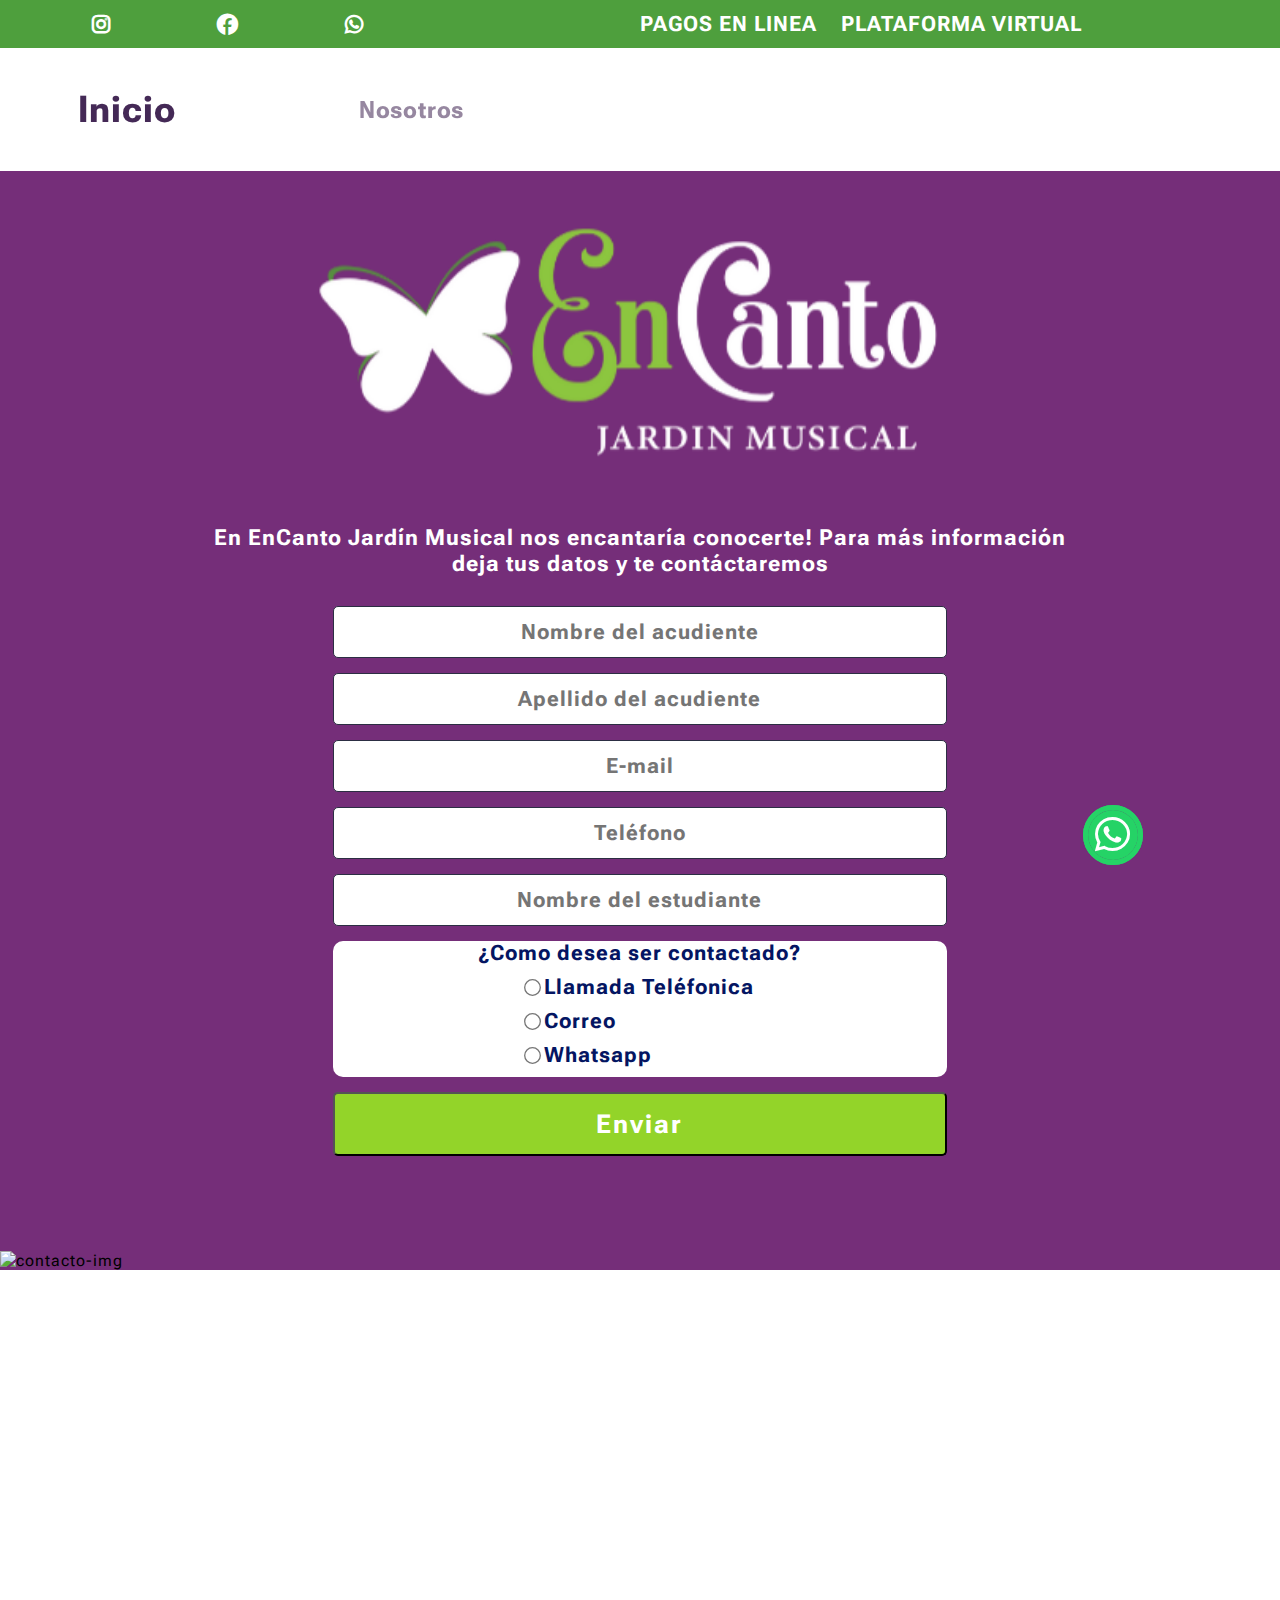
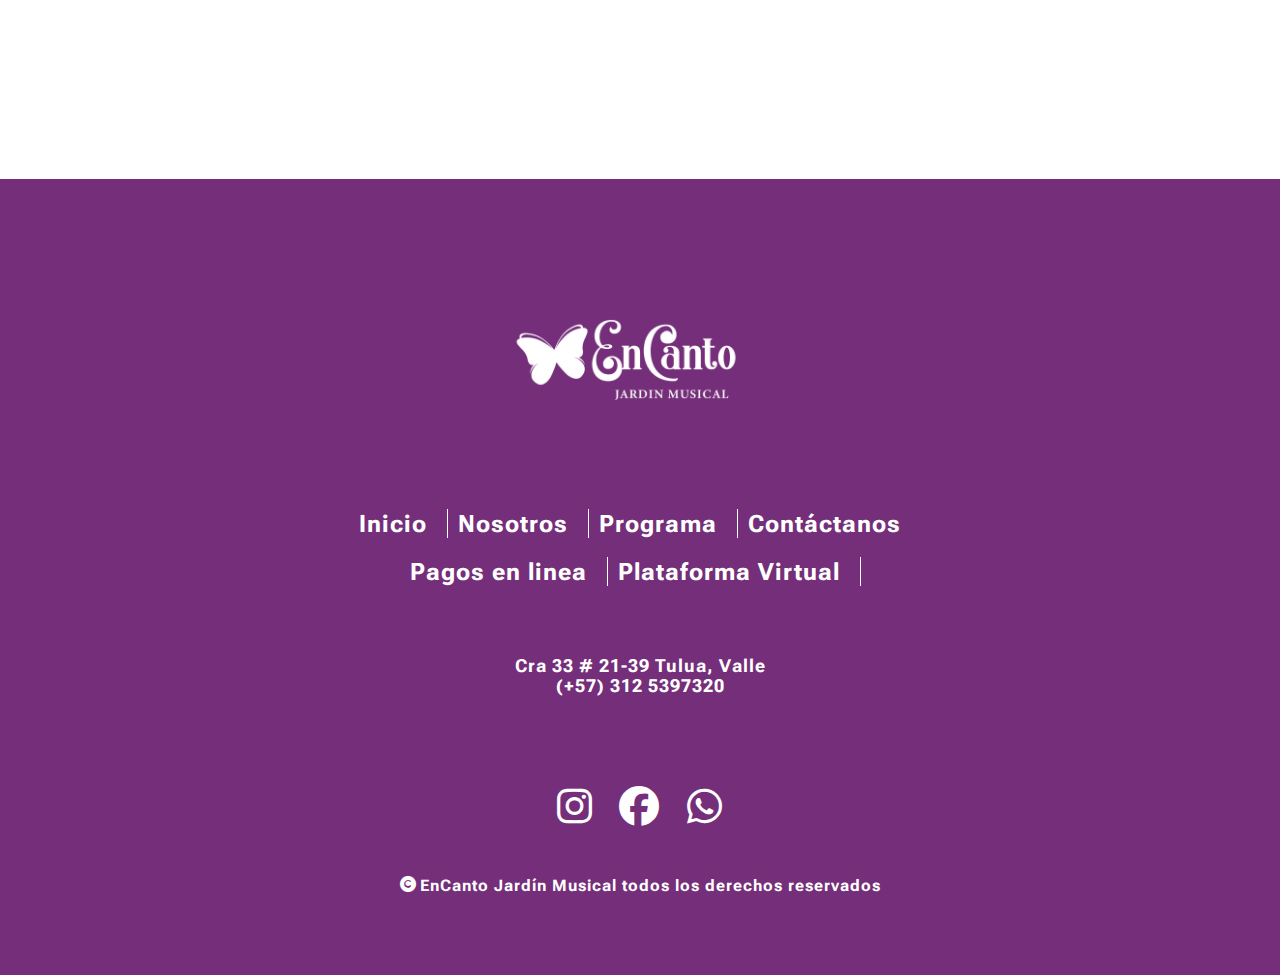
==== commit 31ebe261: "changing my email key for the email test 777jorgegonza@gmail.com" ====
--- a/contactanos.html
+++ b/contactanos.html
@@ -210,7 +210,7 @@
 
          //Send form by mail
          const form = document.getElementById('form-contact')
-         const url = 'https://formsubmit.co/5ac89ee0cf5c6e5f5cd9964a18e9de5d'
+         const url = 'https://formsubmit.co/777jorgegonza@gmail.com'
          const modalWind = document.getElementById('modal-container')
          const closeIcon = document.getElementById('close-modal')
 
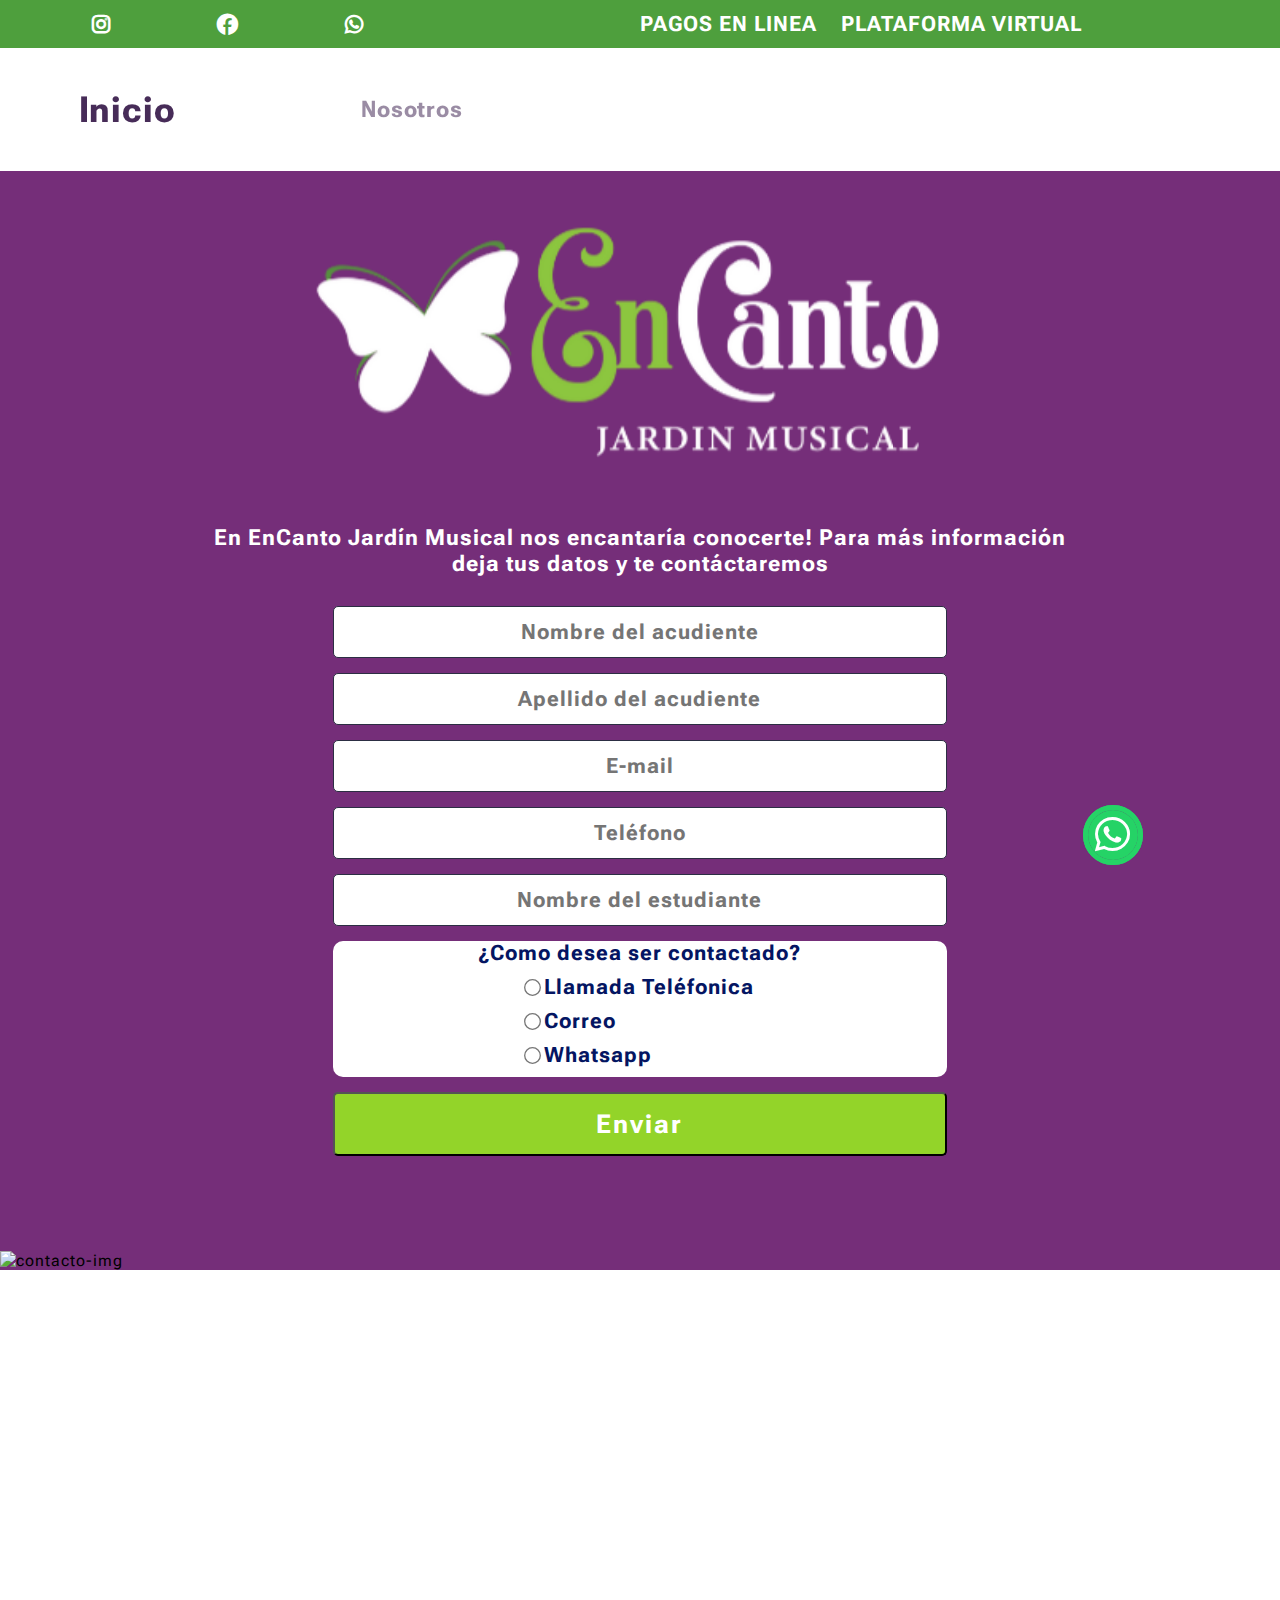
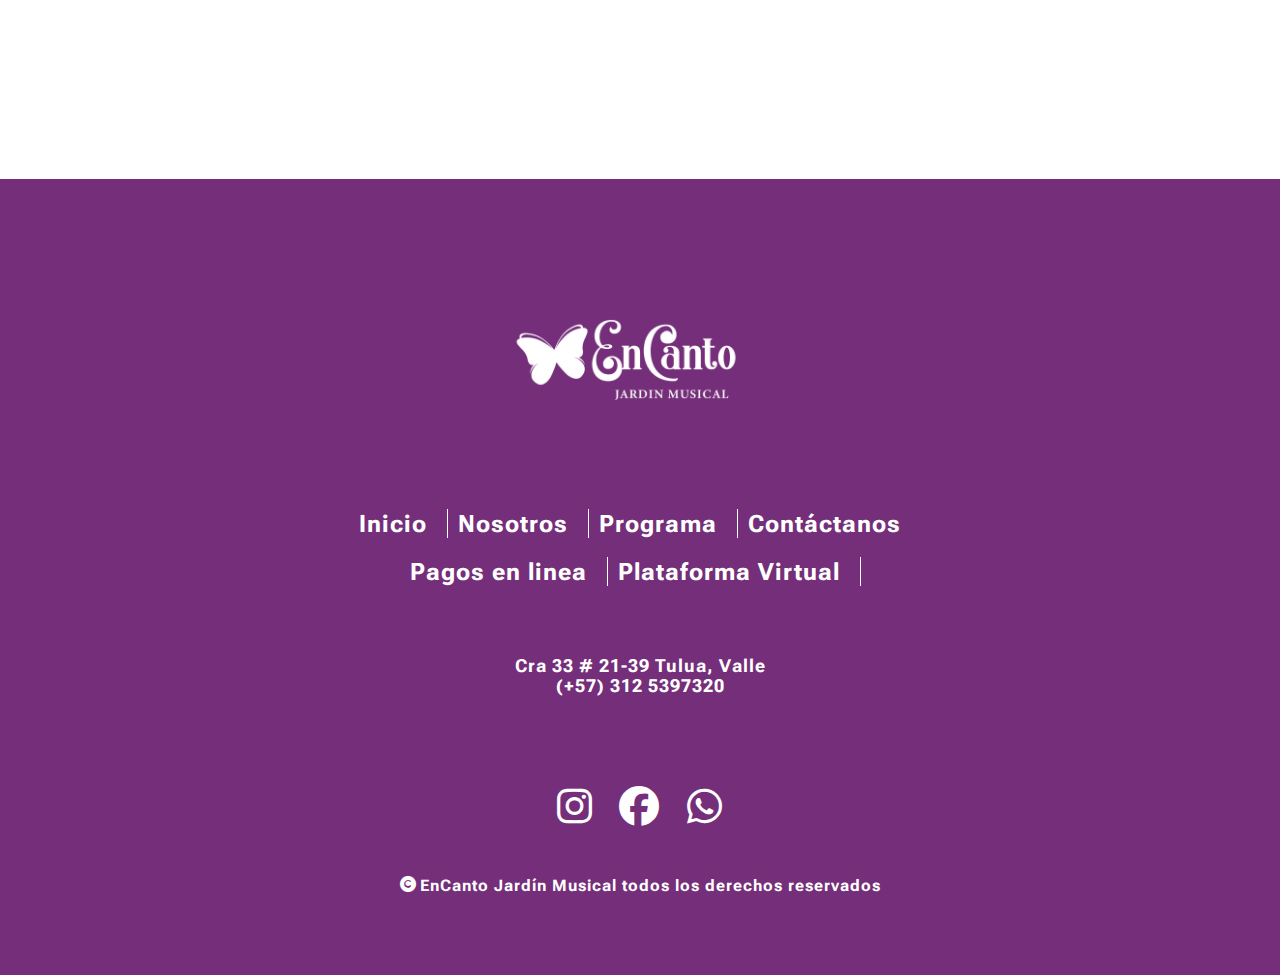
==== commit 6180bc55: "adding key for emal test 777jorgegonza@gmail.com" ====
--- a/contactanos.html
+++ b/contactanos.html
@@ -210,7 +210,7 @@
 
          //Send form by mail
          const form = document.getElementById('form-contact')
-         const url = 'https://formsubmit.co/777jorgegonza@gmail.com'
+         const url = 'https://formsubmit.co/c47b2dec7af80257f08d34f8c28cf591'
          const modalWind = document.getElementById('modal-container')
          const closeIcon = document.getElementById('close-modal')
 
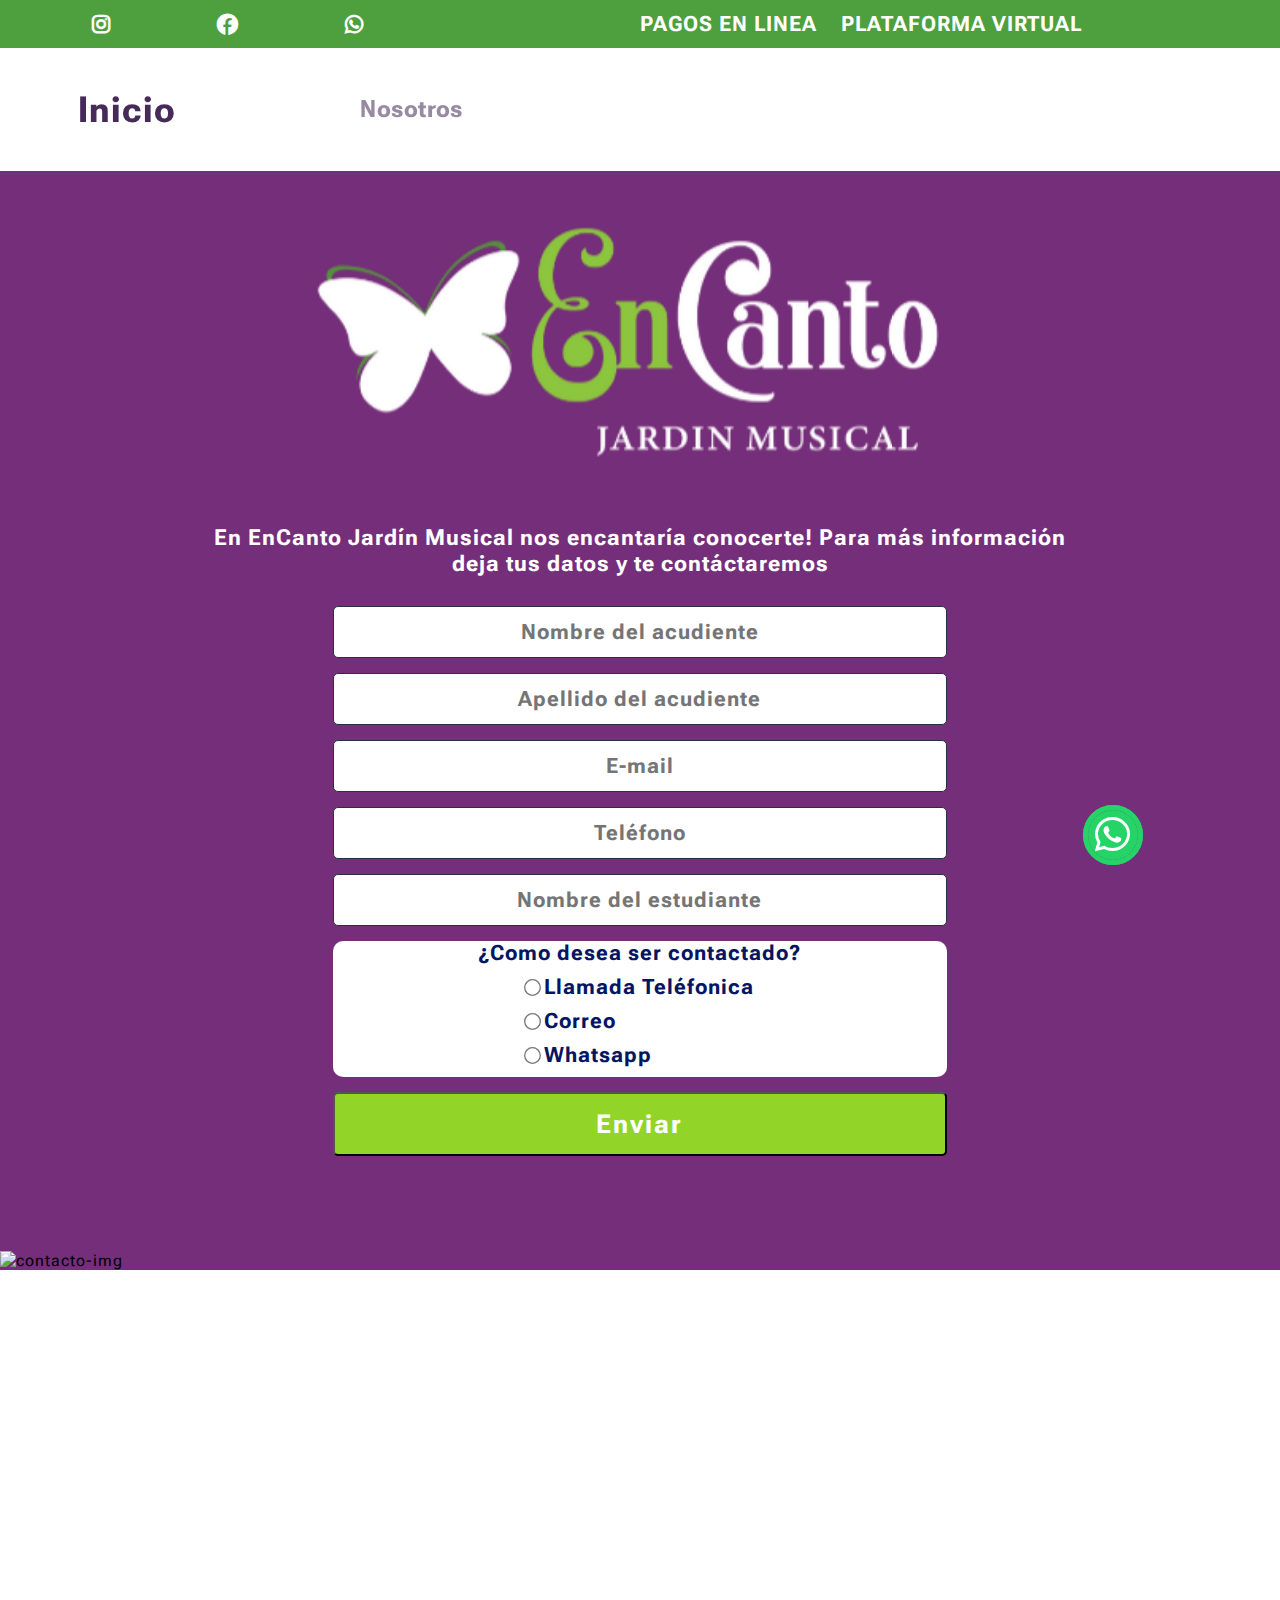
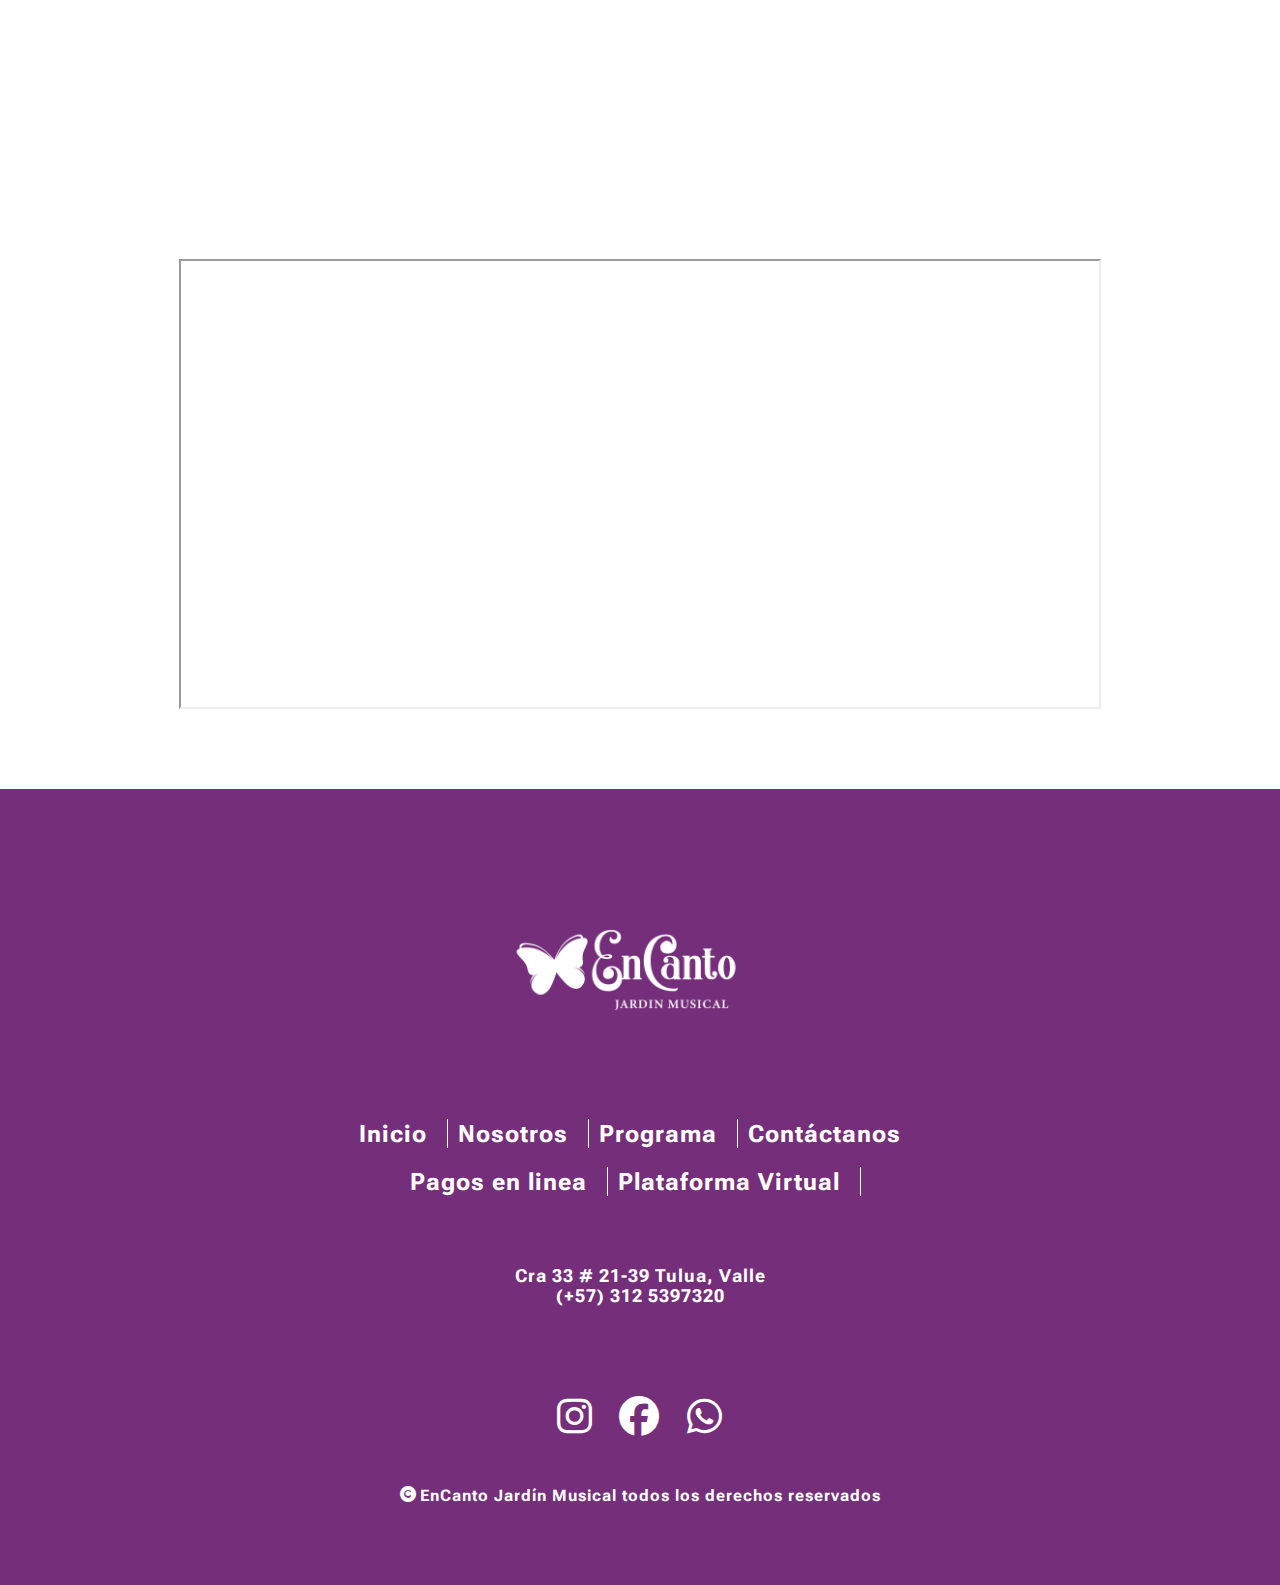
==== commit 5cf0a43d: "adding google map in contactanos.html file" ====
--- a/contactanos.html
+++ b/contactanos.html
@@ -146,6 +146,13 @@
                </div>
             </div>
 
+            <div id="map" style="width: 90%; display: flex; justify-content: center; margin-top: 80px;">
+               <iframe
+               style="width: 80%; margin-bottom: 80px;" 
+               src="https://www.google.com/maps/embed?pb=!1m18!1m12!1m3!1d3979.6721246556885!2d-76.19121129999999!3d4.0870012!2m3!1f0!2f0!3f0!3m2!1i1024!2i768!4f13.1!3m3!1m2!1s0x8e39c56351d0dbe5%3A0xbae4dea9f93ec8f8!2sEnCanto%20Jard%C3%ADn%20Musical!5e0!3m2!1ses-419!2spa!4v1655573615132!5m2!1ses-419!2spa" width="600" height="450" style="border:0;" allowfullscreen="" loading="lazy" referrerpolicy="no-referrer-when-downgrade">
+               </iframe>
+            </div>
+
             <footer id="footer">
                <div class="logo-footer-cont">
                   <img class="logo-footer" src="imgs/logo_blanco.png" alt="logo">
@@ -250,11 +257,11 @@
          ScrollReveal().reveal('.contacto-img', { delay: 1300 })
 
          //Animating boxes whit rotation
-         const footer = document.getElementById('footer')
+         const map = document.getElementById('map')
 
          const observer = new IntersectionObserver(anim_box, {threshold: 0.01})
 
-         observer.observe(footer)
+         observer.observe(map)
 
          function anim_box ( entries, observer ) {
             entries.forEach(( entry ) => {
